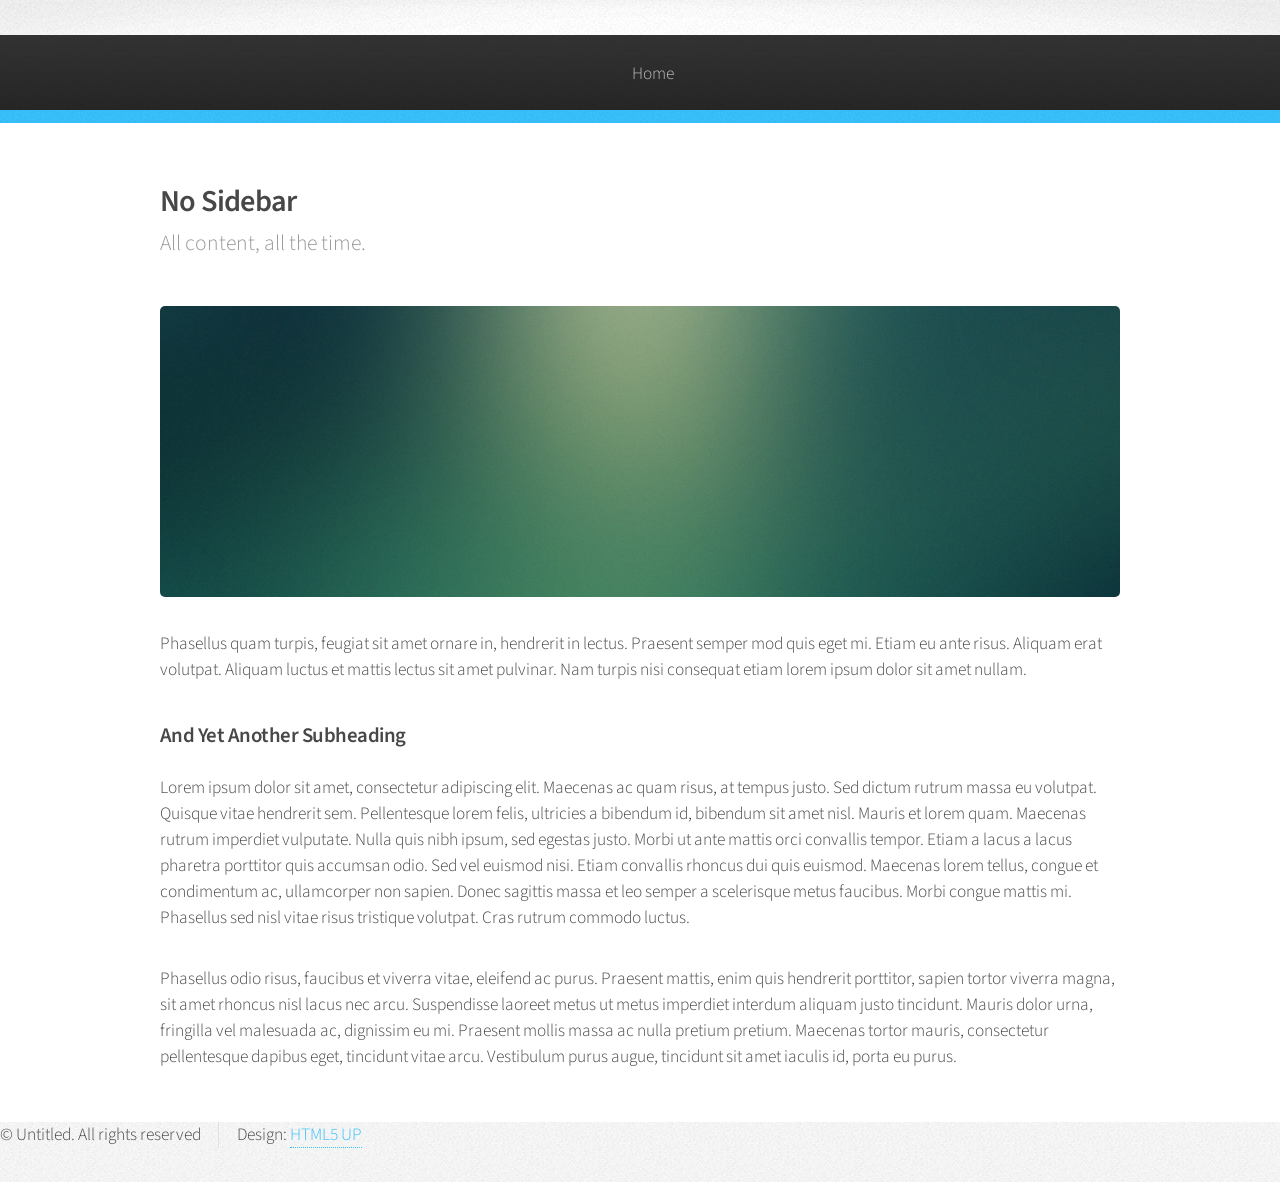
==== concept.html @ 51b461eb "Add files via upload" ====
<!DOCTYPE HTML>
<!--
	Arcana by HTML5 UP
	html5up.net | @ajlkn
	Free for personal and commercial use under the CCA 3.0 license (html5up.net/license)
-->
<html>
	<head>
		<title>Portfolio</title>
		<meta charset="utf-8" />
		<meta name="viewport" content="width=device-width, initial-scale=1, user-scalable=no" />
		<link rel="stylesheet" href="assets/css/main.css" />
	</head>
	<body class="is-preload">
		<div id="page-wrapper">

			<!-- Header -->
				<div id="header">

					<!-- Nav -->
						<nav id="nav">
							<ul>
								<li><a href="index.html">Home</a></li>
							</ul>
						</nav>

				</div>

			<!-- Main -->
				<section class="wrapper style1">
					<div class="container">
						<div id="content">

							<!-- Content -->

								<article>
									<header>
										<h2>No Sidebar</h2>
										<p>All content, all the time.</p>
									</header>

									<span class="image featured"><img src="images/banner.jpg" alt="" /></span>

									<p>Phasellus quam turpis, feugiat sit amet ornare in, hendrerit in lectus.
									Praesent semper mod quis eget mi. Etiam eu ante risus. Aliquam erat volutpat.
									Aliquam luctus et mattis lectus sit amet pulvinar. Nam turpis nisi
									consequat etiam lorem ipsum dolor sit amet nullam.</p>

									<h3>And Yet Another Subheading</h3>
									<p>Lorem ipsum dolor sit amet, consectetur adipiscing elit. Maecenas ac quam risus, at tempus
									justo. Sed dictum rutrum massa eu volutpat. Quisque vitae hendrerit sem. Pellentesque lorem felis,
									ultricies a bibendum id, bibendum sit amet nisl. Mauris et lorem quam. Maecenas rutrum imperdiet
									vulputate. Nulla quis nibh ipsum, sed egestas justo. Morbi ut ante mattis orci convallis tempor.
									Etiam a lacus a lacus pharetra porttitor quis accumsan odio. Sed vel euismod nisi. Etiam convallis
									rhoncus dui quis euismod. Maecenas lorem tellus, congue et condimentum ac, ullamcorper non sapien.
									Donec sagittis massa et leo semper a scelerisque metus faucibus. Morbi congue mattis mi.
									Phasellus sed nisl vitae risus tristique volutpat. Cras rutrum commodo luctus.</p>

									<p>Phasellus odio risus, faucibus et viverra vitae, eleifend ac purus. Praesent mattis, enim
									quis hendrerit porttitor, sapien tortor viverra magna, sit amet rhoncus nisl lacus nec arcu.
									Suspendisse laoreet metus ut metus imperdiet interdum aliquam justo tincidunt. Mauris dolor urna,
									fringilla vel malesuada ac, dignissim eu mi. Praesent mollis massa ac nulla pretium pretium.
									Maecenas tortor mauris, consectetur pellentesque dapibus eget, tincidunt vitae arcu.
									Vestibulum purus augue, tincidunt sit amet iaculis id, porta eu purus.</p>
								</article>

						</div>
					</div>
				</section>

			
					<!-- Copyright -->
						<div class="copyright">
							<ul class="menu">
								<li>&copy; Untitled. All rights reserved</li><li>Design: <a href="http://html5up.net">HTML5 UP</a></li>
							</ul>
						</div>

				</div>

		</div>

		<!-- Scripts -->
			<script src="assets/js/jquery.min.js"></script>
			<script src="assets/js/jquery.dropotron.min.js"></script>
			<script src="assets/js/browser.min.js"></script>
			<script src="assets/js/breakpoints.min.js"></script>
			<script src="assets/js/util.js"></script>
			<script src="assets/js/main.js"></script>

	</body>
</html>
---- assets/css/main.css ----
@import url("fontawesome-all.min.css");
@import url("https://fonts.googleapis.com/css?family=Source+Sans+Pro:300,300italic,600,600italic");

/*
	Arcana by HTML5 UP
	html5up.net | @ajlkn
	Free for personal and commercial use under the CCA 3.0 license (html5up.net/license)
*/

html, body, div, span, applet, object,
iframe, h1, h2, h3, h4, h5, h6, p, blockquote,
pre, a, abbr, acronym, address, big, cite,
code, del, dfn, em, img, ins, kbd, q, s, samp,
small, strike, strong, sub, sup, tt, var, b,
u, i, center, dl, dt, dd, ol, ul, li, fieldset,
form, label, legend, table, caption, tbody,
tfoot, thead, tr, th, td, article, aside,
canvas, details, embed, figure, figcaption,
footer, header, hgroup, menu, nav, output, ruby,
section, summary, time, mark, audio, video {
	margin: 0;
	padding: 0;
	border: 0;
	font-size: 100%;
	font: inherit;
	vertical-align: baseline;}

article, aside, details, figcaption, figure,
footer, header, hgroup, menu, nav, section {
	display: block;}

body {
	line-height: 1;
}

ol, ul {
	list-style: none;
}

blockquote, q {
	quotes: none;
}

	blockquote:before, blockquote:after, q:before, q:after {
		content: '';
		content: none;
	}

table {
	border-collapse: collapse;
	border-spacing: 0;
}

body {
	-webkit-text-size-adjust: none;
}

mark {
	background-color: transparent;
	color: inherit;
}

input::-moz-focus-inner {
	border: 0;
	padding: 0;
}

input, select, textarea {
	-moz-appearance: none;
	-webkit-appearance: none;
	-ms-appearance: none;
	appearance: none;
}

/* Basic */

	html {
		box-sizing: border-box;
	}

	*, *:before, *:after {
		box-sizing: inherit;
	}

	body {
		background: #f7f7f7 url("images/bg01.png");
	}

		body.is-preload *, body.is-preload *:before, body.is-preload *:after {
			-moz-animation: none !important;
			-webkit-animation: none !important;
			-ms-animation: none !important;
			animation: none !important;
			-moz-transition: none !important;
			-webkit-transition: none !important;
			-ms-transition: none !important;
			transition: none !important;
		}

	body, input, select, textarea {
		color: #474747;
		font-family: 'Source Sans Pro', sans-serif;
		font-size: 16pt;
		font-weight: 300;
		line-height: 1.65em;
	}

	a {
		-moz-transition: color 0.2s ease-in-out, border-color 0.2s ease-in-out, opacity 0.2s ease-in-out;
		-webkit-transition: color 0.2s ease-in-out, border-color 0.2s ease-in-out, opacity 0.2s ease-in-out;
		-ms-transition: color 0.2s ease-in-out, border-color 0.2s ease-in-out, opacity 0.2s ease-in-out;
		transition: color 0.2s ease-in-out, border-color 0.2s ease-in-out, opacity 0.2s ease-in-out;
		color: #37c0fb;
		text-decoration: none;
		border-bottom: dotted 1px;
	}

		a:hover {
			color: #37c0fb;
			border-bottom-color: transparent;
		}

	strong, b {
		font-weight: 600;
	}

	em, i {
		font-style: italic;
	}

	p, ul, ol, dl, table, blockquote {
		margin: 0 0 2em 0;
	}

	h1, h2, h3, h4, h5, h6 {
		color: inherit;
		font-weight: 600;
		line-height: 1.75em;
		margin-bottom: 1em;
	}

		h1 a, h2 a, h3 a, h4 a, h5 a, h6 a {
			color: inherit;
			text-decoration: none;
		}

		h1 em, h2 em, h3 em, h4 em, h5 em, h6 em {
			font-style: normal;
			font-weight: 300;
		}

	h2 {
		font-size: 1.75em;
		letter-spacing: -0.025em;
	}

	h3 {
		font-size: 1.2em;
		letter-spacing: -0.025em;
	}

	sub {
		font-size: 0.8em;
		position: relative;
		top: 0.5em;
	}

	sup {
		font-size: 0.8em;
		position: relative;
		top: -0.5em;
	}

	hr {
		border-top: solid 1px #e0e0e0;
		border: 0;
		margin-bottom: 1.5em;
	}

	blockquote {
		border-left: solid 0.5em #e0e0e0;
		font-style: italic;
		padding: 1em 0 1em 2em;
	}

/* Container */

	.container {
		margin: 0 auto;
		max-width: 100%;
		width: 1400px;
	}

		@media screen and (max-width: 1680px) {

			.container {
				width: 1200px;
			}

		}

		@media screen and (max-width: 1280px) {

			.container {
				width: 960px;
			}

		}

		@media screen and (max-width: 980px) {

			.container {
				width: 95%;
			}

		}

		@media screen and (max-width: 840px) {

			.container {
				width: 95%;
			}

		}

		@media screen and (max-width: 736px) {

			.container {
				width: 90%;
			}

		}

		@media screen and (max-width: 480px) {

			.container {
				width: 100%;
			}

		}

/* Row */

	.row {
		display: flex;
		flex-wrap: wrap;
		box-sizing: border-box;
		align-items: stretch;
	}

		.row > * {
			box-sizing: border-box;
		}

		.row.gtr-uniform > * > :last-child {
			margin-bottom: 0;
		}

		.row.aln-left {
			justify-content: flex-start;
		}

		.row.aln-center {
			justify-content: center;
		}

		.row.aln-right {
			justify-content: flex-end;
		}

		.row.aln-top {
			align-items: flex-start;
		}

		.row.aln-middle {
			align-items: center;
		}

		.row.aln-bottom {
			align-items: flex-end;
		}

		.row > .imp {
			order: -1;
		}

		.row > .col-1 {
			width: 8.33333%;
		}

		.row > .off-1 {
			margin-left: 8.33333%;
		}

		.row > .col-2 {
			width: 16.66667%;
		}

		.row > .off-2 {
			margin-left: 16.66667%;
		}

		.row > .col-3 {
			width: 25%;
		}

		.row > .off-3 {
			margin-left: 25%;
		}

		.row > .col-4 {
			width: 33.33333%;
		}

		.row > .off-4 {
			margin-left: 33.33333%;
		}

		.row > .col-5 {
			width: 41.66667%;
		}

		.row > .off-5 {
			margin-left: 41.66667%;
		}

		.row > .col-6 {
			width: 50%;
		}

		.row > .off-6 {
			margin-left: 50%;
		}

		.row > .col-7 {
			width: 58.33333%;
		}

		.row > .off-7 {
			margin-left: 58.33333%;
		}

		.row > .col-8 {
			width: 66.66667%;
		}

		.row > .off-8 {
			margin-left: 66.66667%;
		}

		.row > .col-9 {
			width: 75%;
		}

		.row > .off-9 {
			margin-left: 75%;
		}

		.row > .col-10 {
			width: 83.33333%;
		}

		.row > .off-10 {
			margin-left: 83.33333%;
		}

		.row > .col-11 {
			width: 91.66667%;
		}

		.row > .off-11 {
			margin-left: 91.66667%;
		}

		.row > .col-12 {
			width: 100%;
		}

		.row > .off-12 {
			margin-left: 100%;
		}

		.row.gtr-0 {
			margin-top: 0px;
			margin-left: 0px;
		}

			.row.gtr-0 > * {
				padding: 0px 0 0 0px;
			}

			.row.gtr-0.gtr-uniform {
				margin-top: 0px;
			}

				.row.gtr-0.gtr-uniform > * {
					padding-top: 0px;
				}

		.row.gtr-25 {
			margin-top: -12.5px;
			margin-left: -12.5px;
		}

			.row.gtr-25 > * {
				padding: 12.5px 0 0 12.5px;
			}

			.row.gtr-25.gtr-uniform {
				margin-top: -12.5px;
			}

				.row.gtr-25.gtr-uniform > * {
					padding-top: 12.5px;
				}

		.row.gtr-50 {
			margin-top: -25px;
			margin-left: -25px;
		}

			.row.gtr-50 > * {
				padding: 25px 0 0 25px;
			}

			.row.gtr-50.gtr-uniform {
				margin-top: -25px;
			}

				.row.gtr-50.gtr-uniform > * {
					padding-top: 25px;
				}

		.row {
			margin-top: -50px;
			margin-left: -50px;
		}

			.row > * {
				padding: 50px 0 0 50px;
			}

			.row.gtr-uniform {
				margin-top: -50px;
			}

				.row.gtr-uniform > * {
					padding-top: 50px;
				}

		.row.gtr-150 {
			margin-top: -75px;
			margin-left: -75px;
		}

			.row.gtr-150 > * {
				padding: 75px 0 0 75px;
			}

			.row.gtr-150.gtr-uniform {
				margin-top: -75px;
			}

				.row.gtr-150.gtr-uniform > * {
					padding-top: 75px;
				}

		.row.gtr-200 {
			margin-top: -100px;
			margin-left: -100px;
		}

			.row.gtr-200 > * {
				padding: 100px 0 0 100px;
			}

			.row.gtr-200.gtr-uniform {
				margin-top: -100px;
			}

				.row.gtr-200.gtr-uniform > * {
					padding-top: 100px;
				}

		@media screen and (max-width: 1680px) {

			.row {
				display: flex;
				flex-wrap: wrap;
				box-sizing: border-box;
				align-items: stretch;
			}

				.row > * {
					box-sizing: border-box;
				}

				.row.gtr-uniform > * > :last-child {
					margin-bottom: 0;
				}

				.row.aln-left {
					justify-content: flex-start;
				}

				.row.aln-center {
					justify-content: center;
				}

				.row.aln-right {
					justify-content: flex-end;
				}

				.row.aln-top {
					align-items: flex-start;
				}

				.row.aln-middle {
					align-items: center;
				}

				.row.aln-bottom {
					align-items: flex-end;
				}

				.row > .imp-wide {
					order: -1;
				}

				.row > .col-1-wide {
					width: 8.33333%;
				}

				.row > .off-1-wide {
					margin-left: 8.33333%;
				}

				.row > .col-2-wide {
					width: 16.66667%;
				}

				.row > .off-2-wide {
					margin-left: 16.66667%;
				}

				.row > .col-3-wide {
					width: 25%;
				}

				.row > .off-3-wide {
					margin-left: 25%;
				}

				.row > .col-4-wide {
					width: 33.33333%;
				}

				.row > .off-4-wide {
					margin-left: 33.33333%;
				}

				.row > .col-5-wide {
					width: 41.66667%;
				}

				.row > .off-5-wide {
					margin-left: 41.66667%;
				}

				.row > .col-6-wide {
					width: 50%;
				}

				.row > .off-6-wide {
					margin-left: 50%;
				}

				.row > .col-7-wide {
					width: 58.33333%;
				}

				.row > .off-7-wide {
					margin-left: 58.33333%;
				}

				.row > .col-8-wide {
					width: 66.66667%;
				}

				.row > .off-8-wide {
					margin-left: 66.66667%;
				}

				.row > .col-9-wide {
					width: 75%;
				}

				.row > .off-9-wide {
					margin-left: 75%;
				}

				.row > .col-10-wide {
					width: 83.33333%;
				}

				.row > .off-10-wide {
					margin-left: 83.33333%;
				}

				.row > .col-11-wide {
					width: 91.66667%;
				}

				.row > .off-11-wide {
					margin-left: 91.66667%;
				}

				.row > .col-12-wide {
					width: 100%;
				}

				.row > .off-12-wide {
					margin-left: 100%;
				}

				.row.gtr-0 {
					margin-top: 0px;
					margin-left: 0px;
				}

					.row.gtr-0 > * {
						padding: 0px 0 0 0px;
					}

					.row.gtr-0.gtr-uniform {
						margin-top: 0px;
					}

						.row.gtr-0.gtr-uniform > * {
							padding-top: 0px;
						}

				.row.gtr-25 {
					margin-top: -10px;
					margin-left: -10px;
				}

					.row.gtr-25 > * {
						padding: 10px 0 0 10px;
					}

					.row.gtr-25.gtr-uniform {
						margin-top: -10px;
					}

						.row.gtr-25.gtr-uniform > * {
							padding-top: 10px;
						}

				.row.gtr-50 {
					margin-top: -20px;
					margin-left: -20px;
				}

					.row.gtr-50 > * {
						padding: 20px 0 0 20px;
					}

					.row.gtr-50.gtr-uniform {
						margin-top: -20px;
					}

						.row.gtr-50.gtr-uniform > * {
							padding-top: 20px;
						}

				.row {
					margin-top: -40px;
					margin-left: -40px;
				}

					.row > * {
						padding: 40px 0 0 40px;
					}

					.row.gtr-uniform {
						margin-top: -40px;
					}

						.row.gtr-uniform > * {
							padding-top: 40px;
						}

				.row.gtr-150 {
					margin-top: -60px;
					margin-left: -60px;
				}

					.row.gtr-150 > * {
						padding: 60px 0 0 60px;
					}

					.row.gtr-150.gtr-uniform {
						margin-top: -60px;
					}

						.row.gtr-150.gtr-uniform > * {
							padding-top: 60px;
						}

				.row.gtr-200 {
					margin-top: -80px;
					margin-left: -80px;
				}

					.row.gtr-200 > * {
						padding: 80px 0 0 80px;
					}

					.row.gtr-200.gtr-uniform {
						margin-top: -80px;
					}

						.row.gtr-200.gtr-uniform > * {
							padding-top: 80px;
						}

		}

		@media screen and (max-width: 1280px) {

			.row {
				display: flex;
				flex-wrap: wrap;
				box-sizing: border-box;
				align-items: stretch;
			}

				.row > * {
					box-sizing: border-box;
				}

				.row.gtr-uniform > * > :last-child {
					margin-bottom: 0;
				}

				.row.aln-left {
					justify-content: flex-start;
				}

				.row.aln-center {
					justify-content: center;
				}

				.row.aln-right {
					justify-content: flex-end;
				}

				.row.aln-top {
					align-items: flex-start;
				}

				.row.aln-middle {
					align-items: center;
				}

				.row.aln-bottom {
					align-items: flex-end;
				}

				.row > .imp-normal {
					order: -1;
				}

				.row > .col-1-normal {
					width: 8.33333%;
				}

				.row > .off-1-normal {
					margin-left: 8.33333%;
				}

				.row > .col-2-normal {
					width: 16.66667%;
				}

				.row > .off-2-normal {
					margin-left: 16.66667%;
				}

				.row > .col-3-normal {
					width: 25%;
				}

				.row > .off-3-normal {
					margin-left: 25%;
				}

				.row > .col-4-normal {
					width: 33.33333%;
				}

				.row > .off-4-normal {
					margin-left: 33.33333%;
				}

				.row > .col-5-normal {
					width: 41.66667%;
				}

				.row > .off-5-normal {
					margin-left: 41.66667%;
				}

				.row > .col-6-normal {
					width: 50%;
				}

				.row > .off-6-normal {
					margin-left: 50%;
				}

				.row > .col-7-normal {
					width: 58.33333%;
				}

				.row > .off-7-normal {
					margin-left: 58.33333%;
				}

				.row > .col-8-normal {
					width: 66.66667%;
				}

				.row > .off-8-normal {
					margin-left: 66.66667%;
				}

				.row > .col-9-normal {
					width: 75%;
				}

				.row > .off-9-normal {
					margin-left: 75%;
				}

				.row > .col-10-normal {
					width: 83.33333%;
				}

				.row > .off-10-normal {
					margin-left: 83.33333%;
				}

				.row > .col-11-normal {
					width: 91.66667%;
				}

				.row > .off-11-normal {
					margin-left: 91.66667%;
				}

				.row > .col-12-normal {
					width: 100%;
				}

				.row > .off-12-normal {
					margin-left: 100%;
				}

				.row.gtr-0 {
					margin-top: 0px;
					margin-left: 0px;
				}

					.row.gtr-0 > * {
						padding: 0px 0 0 0px;
					}

					.row.gtr-0.gtr-uniform {
						margin-top: 0px;
					}

						.row.gtr-0.gtr-uniform > * {
							padding-top: 0px;
						}

				.row.gtr-25 {
					margin-top: -7.5px;
					margin-left: -7.5px;
				}

					.row.gtr-25 > * {
						padding: 7.5px 0 0 7.5px;
					}

					.row.gtr-25.gtr-uniform {
						margin-top: -7.5px;
					}

						.row.gtr-25.gtr-uniform > * {
							padding-top: 7.5px;
						}

				.row.gtr-50 {
					margin-top: -15px;
					margin-left: -15px;
				}

					.row.gtr-50 > * {
						padding: 15px 0 0 15px;
					}

					.row.gtr-50.gtr-uniform {
						margin-top: -15px;
					}

						.row.gtr-50.gtr-uniform > * {
							padding-top: 15px;
						}

				.row {
					margin-top: -30px;
					margin-left: -30px;
				}

					.row > * {
						padding: 30px 0 0 30px;
					}

					.row.gtr-uniform {
						margin-top: -30px;
					}

						.row.gtr-uniform > * {
							padding-top: 30px;
						}

				.row.gtr-150 {
					margin-top: -45px;
					margin-left: -45px;
				}

					.row.gtr-150 > * {
						padding: 45px 0 0 45px;
					}

					.row.gtr-150.gtr-uniform {
						margin-top: -45px;
					}

						.row.gtr-150.gtr-uniform > * {
							padding-top: 45px;
						}

				.row.gtr-200 {
					margin-top: -60px;
					margin-left: -60px;
				}

					.row.gtr-200 > * {
						padding: 60px 0 0 60px;
					}

					.row.gtr-200.gtr-uniform {
						margin-top: -60px;
					}

						.row.gtr-200.gtr-uniform > * {
							padding-top: 60px;
						}

		}

		@media screen and (max-width: 980px) {

			.row {
				display: flex;
				flex-wrap: wrap;
				box-sizing: border-box;
				align-items: stretch;
			}

				.row > * {
					box-sizing: border-box;
				}

				.row.gtr-uniform > * > :last-child {
					margin-bottom: 0;
				}

				.row.aln-left {
					justify-content: flex-start;
				}

				.row.aln-center {
					justify-content: center;
				}

				.row.aln-right {
					justify-content: flex-end;
				}

				.row.aln-top {
					align-items: flex-start;
				}

				.row.aln-middle {
					align-items: center;
				}

				.row.aln-bottom {
					align-items: flex-end;
				}

				.row > .imp-narrow {
					order: -1;
				}

				.row > .col-1-narrow {
					width: 8.33333%;
				}

				.row > .off-1-narrow {
					margin-left: 8.33333%;
				}

				.row > .col-2-narrow {
					width: 16.66667%;
				}

				.row > .off-2-narrow {
					margin-left: 16.66667%;
				}

				.row > .col-3-narrow {
					width: 25%;
				}

				.row > .off-3-narrow {
					margin-left: 25%;
				}

				.row > .col-4-narrow {
					width: 33.33333%;
				}

				.row > .off-4-narrow {
					margin-left: 33.33333%;
				}

				.row > .col-5-narrow {
					width: 41.66667%;
				}

				.row > .off-5-narrow {
					margin-left: 41.66667%;
				}

				.row > .col-6-narrow {
					width: 50%;
				}

				.row > .off-6-narrow {
					margin-left: 50%;
				}

				.row > .col-7-narrow {
					width: 58.33333%;
				}

				.row > .off-7-narrow {
					margin-left: 58.33333%;
				}

				.row > .col-8-narrow {
					width: 66.66667%;
				}

				.row > .off-8-narrow {
					margin-left: 66.66667%;
				}

				.row > .col-9-narrow {
					width: 75%;
				}

				.row > .off-9-narrow {
					margin-left: 75%;
				}

				.row > .col-10-narrow {
					width: 83.33333%;
				}

				.row > .off-10-narrow {
					margin-left: 83.33333%;
				}

				.row > .col-11-narrow {
					width: 91.66667%;
				}

				.row > .off-11-narrow {
					margin-left: 91.66667%;
				}

				.row > .col-12-narrow {
					width: 100%;
				}

				.row > .off-12-narrow {
					margin-left: 100%;
				}

				.row.gtr-0 {
					margin-top: 0px;
					margin-left: 0px;
				}

					.row.gtr-0 > * {
						padding: 0px 0 0 0px;
					}

					.row.gtr-0.gtr-uniform {
						margin-top: 0px;
					}

						.row.gtr-0.gtr-uniform > * {
							padding-top: 0px;
						}

				.row.gtr-25 {
					margin-top: -7.5px;
					margin-left: -7.5px;
				}

					.row.gtr-25 > * {
						padding: 7.5px 0 0 7.5px;
					}

					.row.gtr-25.gtr-uniform {
						margin-top: -7.5px;
					}

						.row.gtr-25.gtr-uniform > * {
							padding-top: 7.5px;
						}

				.row.gtr-50 {
					margin-top: -15px;
					margin-left: -15px;
				}

					.row.gtr-50 > * {
						padding: 15px 0 0 15px;
					}

					.row.gtr-50.gtr-uniform {
						margin-top: -15px;
					}

						.row.gtr-50.gtr-uniform > * {
							padding-top: 15px;
						}

				.row {
					margin-top: -30px;
					margin-left: -30px;
				}

					.row > * {
						padding: 30px 0 0 30px;
					}

					.row.gtr-uniform {
						margin-top: -30px;
					}

						.row.gtr-uniform > * {
							padding-top: 30px;
						}

				.row.gtr-150 {
					margin-top: -45px;
					margin-left: -45px;
				}

					.row.gtr-150 > * {
						padding: 45px 0 0 45px;
					}

					.row.gtr-150.gtr-uniform {
						margin-top: -45px;
					}

						.row.gtr-150.gtr-uniform > * {
							padding-top: 45px;
						}

				.row.gtr-200 {
					margin-top: -60px;
					margin-left: -60px;
				}

					.row.gtr-200 > * {
						padding: 60px 0 0 60px;
					}

					.row.gtr-200.gtr-uniform {
						margin-top: -60px;
					}

						.row.gtr-200.gtr-uniform > * {
							padding-top: 60px;
						}

		}

		@media screen and (max-width: 840px) {

			.row {
				display: flex;
				flex-wrap: wrap;
				box-sizing: border-box;
				align-items: stretch;
			}

				.row > * {
					box-sizing: border-box;
				}

				.row.gtr-uniform > * > :last-child {
					margin-bottom: 0;
				}

				.row.aln-left {
					justify-content: flex-start;
				}

				.row.aln-center {
					justify-content: center;
				}

				.row.aln-right {
					justify-content: flex-end;
				}

				.row.aln-top {
					align-items: flex-start;
				}

				.row.aln-middle {
					align-items: center;
				}

				.row.aln-bottom {
					align-items: flex-end;
				}

				.row > .imp-narrower {
					order: -1;
				}

				.row > .col-1-narrower {
					width: 8.33333%;
				}

				.row > .off-1-narrower {
					margin-left: 8.33333%;
				}

				.row > .col-2-narrower {
					width: 16.66667%;
				}

				.row > .off-2-narrower {
					margin-left: 16.66667%;
				}

				.row > .col-3-narrower {
					width: 25%;
				}

				.row > .off-3-narrower {
					margin-left: 25%;
				}

				.row > .col-4-narrower {
					width: 33.33333%;
				}

				.row > .off-4-narrower {
					margin-left: 33.33333%;
				}

				.row > .col-5-narrower {
					width: 41.66667%;
				}

				.row > .off-5-narrower {
					margin-left: 41.66667%;
				}

				.row > .col-6-narrower {
					width: 50%;
				}

				.row > .off-6-narrower {
					margin-left: 50%;
				}

				.row > .col-7-narrower {
					width: 58.33333%;
				}

				.row > .off-7-narrower {
					margin-left: 58.33333%;
				}

				.row > .col-8-narrower {
					width: 66.66667%;
				}

				.row > .off-8-narrower {
					margin-left: 66.66667%;
				}

				.row > .col-9-narrower {
					width: 75%;
				}

				.row > .off-9-narrower {
					margin-left: 75%;
				}

				.row > .col-10-narrower {
					width: 83.33333%;
				}

				.row > .off-10-narrower {
					margin-left: 83.33333%;
				}

				.row > .col-11-narrower {
					width: 91.66667%;
				}

				.row > .off-11-narrower {
					margin-left: 91.66667%;
				}

				.row > .col-12-narrower {
					width: 100%;
				}

				.row > .off-12-narrower {
					margin-left: 100%;
				}

				.row.gtr-0 {
					margin-top: 0px;
					margin-left: 0px;
				}

					.row.gtr-0 > * {
						padding: 0px 0 0 0px;
					}

					.row.gtr-0.gtr-uniform {
						margin-top: 0px;
					}

						.row.gtr-0.gtr-uniform > * {
							padding-top: 0px;
						}

				.row.gtr-25 {
					margin-top: -7.5px;
					margin-left: -7.5px;
				}

					.row.gtr-25 > * {
						padding: 7.5px 0 0 7.5px;
					}

					.row.gtr-25.gtr-uniform {
						margin-top: -7.5px;
					}

						.row.gtr-25.gtr-uniform > * {
							padding-top: 7.5px;
						}

				.row.gtr-50 {
					margin-top: -15px;
					margin-left: -15px;
				}

					.row.gtr-50 > * {
						padding: 15px 0 0 15px;
					}

					.row.gtr-50.gtr-uniform {
						margin-top: -15px;
					}

						.row.gtr-50.gtr-uniform > * {
							padding-top: 15px;
						}

				.row {
					margin-top: -30px;
					margin-left: -30px;
				}

					.row > * {
						padding: 30px 0 0 30px;
					}

					.row.gtr-uniform {
						margin-top: -30px;
					}

						.row.gtr-uniform > * {
							padding-top: 30px;
						}

				.row.gtr-150 {
					margin-top: -45px;
					margin-left: -45px;
				}

					.row.gtr-150 > * {
						padding: 45px 0 0 45px;
					}

					.row.gtr-150.gtr-uniform {
						margin-top: -45px;
					}

						.row.gtr-150.gtr-uniform > * {
							padding-top: 45px;
						}

				.row.gtr-200 {
					margin-top: -60px;
					margin-left: -60px;
				}

					.row.gtr-200 > * {
						padding: 60px 0 0 60px;
					}

					.row.gtr-200.gtr-uniform {
						margin-top: -60px;
					}

						.row.gtr-200.gtr-uniform > * {
							padding-top: 60px;
						}

		}

		@media screen and (max-width: 736px) {

			.row {
				display: flex;
				flex-wrap: wrap;
				box-sizing: border-box;
				align-items: stretch;
			}

				.row > * {
					box-sizing: border-box;
				}

				.row.gtr-uniform > * > :last-child {
					margin-bottom: 0;
				}

				.row.aln-left {
					justify-content: flex-start;
				}

				.row.aln-center {
					justify-content: center;
				}

				.row.aln-right {
					justify-content: flex-end;
				}

				.row.aln-top {
					align-items: flex-start;
				}

				.row.aln-middle {
					align-items: center;
				}

				.row.aln-bottom {
					align-items: flex-end;
				}

				.row > .imp-mobile {
					order: -1;
				}

				.row > .col-1-mobile {
					width: 8.33333%;
				}

				.row > .off-1-mobile {
					margin-left: 8.33333%;
				}

				.row > .col-2-mobile {
					width: 16.66667%;
				}

				.row > .off-2-mobile {
					margin-left: 16.66667%;
				}

				.row > .col-3-mobile {
					width: 25%;
				}

				.row > .off-3-mobile {
					margin-left: 25%;
				}

				.row > .col-4-mobile {
					width: 33.33333%;
				}

				.row > .off-4-mobile {
					margin-left: 33.33333%;
				}

				.row > .col-5-mobile {
					width: 41.66667%;
				}

				.row > .off-5-mobile {
					margin-left: 41.66667%;
				}

				.row > .col-6-mobile {
					width: 50%;
				}

				.row > .off-6-mobile {
					margin-left: 50%;
				}

				.row > .col-7-mobile {
					width: 58.33333%;
				}

				.row > .off-7-mobile {
					margin-left: 58.33333%;
				}

				.row > .col-8-mobile {
					width: 66.66667%;
				}

				.row > .off-8-mobile {
					margin-left: 66.66667%;
				}

				.row > .col-9-mobile {
					width: 75%;
				}

				.row > .off-9-mobile {
					margin-left: 75%;
				}

				.row > .col-10-mobile {
					width: 83.33333%;
				}

				.row > .off-10-mobile {
					margin-left: 83.33333%;
				}

				.row > .col-11-mobile {
					width: 91.66667%;
				}

				.row > .off-11-mobile {
					margin-left: 91.66667%;
				}

				.row > .col-12-mobile {
					width: 100%;
				}

				.row > .off-12-mobile {
					margin-left: 100%;
				}

				.row.gtr-0 {
					margin-top: 0px;
					margin-left: 0px;
				}

					.row.gtr-0 > * {
						padding: 0px 0 0 0px;
					}

					.row.gtr-0.gtr-uniform {
						margin-top: 0px;
					}

						.row.gtr-0.gtr-uniform > * {
							padding-top: 0px;
						}

				.row.gtr-25 {
					margin-top: -5px;
					margin-left: -5px;
				}

					.row.gtr-25 > * {
						padding: 5px 0 0 5px;
					}

					.row.gtr-25.gtr-uniform {
						margin-top: -5px;
					}

						.row.gtr-25.gtr-uniform > * {
							padding-top: 5px;
						}

				.row.gtr-50 {
					margin-top: -10px;
					margin-left: -10px;
				}

					.row.gtr-50 > * {
						padding: 10px 0 0 10px;
					}

					.row.gtr-50.gtr-uniform {
						margin-top: -10px;
					}

						.row.gtr-50.gtr-uniform > * {
							padding-top: 10px;
						}

				.row {
					margin-top: -20px;
					margin-left: -20px;
				}

					.row > * {
						padding: 20px 0 0 20px;
					}

					.row.gtr-uniform {
						margin-top: -20px;
					}

						.row.gtr-uniform > * {
							padding-top: 20px;
						}

				.row.gtr-150 {
					margin-top: -30px;
					margin-left: -30px;
				}

					.row.gtr-150 > * {
						padding: 30px 0 0 30px;
					}

					.row.gtr-150.gtr-uniform {
						margin-top: -30px;
					}

						.row.gtr-150.gtr-uniform > * {
							padding-top: 30px;
						}

				.row.gtr-200 {
					margin-top: -40px;
					margin-left: -40px;
				}

					.row.gtr-200 > * {
						padding: 40px 0 0 40px;
					}

					.row.gtr-200.gtr-uniform {
						margin-top: -40px;
					}

						.row.gtr-200.gtr-uniform > * {
							padding-top: 40px;
						}

		}

		@media screen and (max-width: 480px) {

			.row {
				display: flex;
				flex-wrap: wrap;
				box-sizing: border-box;
				align-items: stretch;
			}

				.row > * {
					box-sizing: border-box;
				}

				.row.gtr-uniform > * > :last-child {
					margin-bottom: 0;
				}

				.row.aln-left {
					justify-content: flex-start;
				}

				.row.aln-center {
					justify-content: center;
				}

				.row.aln-right {
					justify-content: flex-end;
				}

				.row.aln-top {
					align-items: flex-start;
				}

				.row.aln-middle {
					align-items: center;
				}

				.row.aln-bottom {
					align-items: flex-end;
				}

				.row > .imp-mobilep {
					order: -1;
				}

				.row > .col-1-mobilep {
					width: 8.33333%;
				}

				.row > .off-1-mobilep {
					margin-left: 8.33333%;
				}

				.row > .col-2-mobilep {
					width: 16.66667%;
				}

				.row > .off-2-mobilep {
					margin-left: 16.66667%;
				}

				.row > .col-3-mobilep {
					width: 25%;
				}

				.row > .off-3-mobilep {
					margin-left: 25%;
				}

				.row > .col-4-mobilep {
					width: 33.33333%;
				}

				.row > .off-4-mobilep {
					margin-left: 33.33333%;
				}

				.row > .col-5-mobilep {
					width: 41.66667%;
				}

				.row > .off-5-mobilep {
					margin-left: 41.66667%;
				}

				.row > .col-6-mobilep {
					width: 50%;
				}

				.row > .off-6-mobilep {
					margin-left: 50%;
				}

				.row > .col-7-mobilep {
					width: 58.33333%;
				}

				.row > .off-7-mobilep {
					margin-left: 58.33333%;
				}

				.row > .col-8-mobilep {
					width: 66.66667%;
				}

				.row > .off-8-mobilep {
					margin-left: 66.66667%;
				}

				.row > .col-9-mobilep {
					width: 75%;
				}

				.row > .off-9-mobilep {
					margin-left: 75%;
				}

				.row > .col-10-mobilep {
					width: 83.33333%;
				}

				.row > .off-10-mobilep {
					margin-left: 83.33333%;
				}

				.row > .col-11-mobilep {
					width: 91.66667%;
				}

				.row > .off-11-mobilep {
					margin-left: 91.66667%;
				}

				.row > .col-12-mobilep {
					width: 100%;
				}

				.row > .off-12-mobilep {
					margin-left: 100%;
				}

				.row.gtr-0 {
					margin-top: 0px;
					margin-left: 0px;
				}

					.row.gtr-0 > * {
						padding: 0px 0 0 0px;
					}

					.row.gtr-0.gtr-uniform {
						margin-top: 0px;
					}

						.row.gtr-0.gtr-uniform > * {
							padding-top: 0px;
						}

				.row.gtr-25 {
					margin-top: -5px;
					margin-left: -5px;
				}

					.row.gtr-25 > * {
						padding: 5px 0 0 5px;
					}

					.row.gtr-25.gtr-uniform {
						margin-top: -5px;
					}

						.row.gtr-25.gtr-uniform > * {
							padding-top: 5px;
						}

				.row.gtr-50 {
					margin-top: -10px;
					margin-left: -10px;
				}

					.row.gtr-50 > * {
						padding: 10px 0 0 10px;
					}

					.row.gtr-50.gtr-uniform {
						margin-top: -10px;
					}

						.row.gtr-50.gtr-uniform > * {
							padding-top: 10px;
						}

				.row {
					margin-top: -20px;
					margin-left: -20px;
				}

					.row > * {
						padding: 20px 0 0 20px;
					}

					.row.gtr-uniform {
						margin-top: -20px;
					}

						.row.gtr-uniform > * {
							padding-top: 20px;
						}

				.row.gtr-150 {
					margin-top: -30px;
					margin-left: -30px;
				}

					.row.gtr-150 > * {
						padding: 30px 0 0 30px;
					}

					.row.gtr-150.gtr-uniform {
						margin-top: -30px;
					}

						.row.gtr-150.gtr-uniform > * {
							padding-top: 30px;
						}

				.row.gtr-200 {
					margin-top: -40px;
					margin-left: -40px;
				}

					.row.gtr-200 > * {
						padding: 40px 0 0 40px;
					}

					.row.gtr-200.gtr-uniform {
						margin-top: -40px;
					}

						.row.gtr-200.gtr-uniform > * {
							padding-top: 40px;
						}

		}

/* Section/Article */

	section.special, article.special {
		text-align: center;
	}

	header p {
		color: #999;
		font-size: 1.25em;
		position: relative;
		margin-top: -1.25em;
		margin-bottom: 2.25em;
	}

	header.major {
		text-align: center;
		margin: 0 0 2em 0;
	}

		header.major h2 {
			font-size: 2.25em;
		}

		header.major p {
			position: relative;
			border-top: solid 1px #e0e0e0;
			padding: 1em 0 0 0;
			margin: 0;
			top: -1em;
			font-size: 1.5em;
			letter-spacing: -0.025em;
		}

	footer {
		margin: 0 0 3em 0;
	}

		footer > :last-child {
			margin-bottom: 0;
		}

		footer.major {
			padding-top: 3em;
		}

/* Form */

	input[type="text"],
	input[type="password"],
	input[type="email"],
	textarea {
		-moz-appearance: none;
		-webkit-appearance: none;
		-ms-appearance: none;
		appearance: none;
		-moz-transition: border-color 0.2s ease-in-out;
		-webkit-transition: border-color 0.2s ease-in-out;
		-ms-transition: border-color 0.2s ease-in-out;
		transition: border-color 0.2s ease-in-out;
		background: #fff;
		border: solid 1px #e0e0e0;
		border-radius: 5px;
		color: inherit;
		display: block;
		outline: 0;
		padding: 0.75em;
		text-decoration: none;
		width: 100%;
	}

		input[type="text"]:focus,
		input[type="password"]:focus,
		input[type="email"]:focus,
		textarea:focus {
			border-color: #37c0fb;
		}

	input[type="text"],
	input[type="password"],
	input[type="email"] {
		line-height: 1em;
	}

	label {
		display: block;
		color: inherit;
		font-weight: 600;
		line-height: 1.75em;
		margin-bottom: 0.5em;
	}

	::-webkit-input-placeholder {
		color: #999;
		position: relative;
		top: 3px;
	}

	:-moz-placeholder {
		color: #999;
	}

	::-moz-placeholder {
		color: #999;
	}

	:-ms-input-placeholder {
		color: #999;
	}

/* Image */

	.image {
		border: 0;
		display: inline-block;
		position: relative;
		border-radius: 5px;
	}

		.image img {
			display: block;
			border-radius: 5px;
		}

		.image.left {
			display: block;
			float: left;
			margin: 0 2em 2em 0;
			position: relative;
			top: 0.25em;
		}

			.image.left img {
				display: block;
				width: 100%;
			}

		.image.fit {
			display: block;
		}

			.image.fit img {
				display: block;
				width: 100%;
			}

		.image.featured {
			display: block;
			margin: 0 0 2em 0;
		}

			.image.featured img {
				display: block;
				width: 100%;
			}

/* Icon */

	.icon {
		text-decoration: none;
		position: relative;
		text-decoration: none;
	}

		.icon:before {
			-moz-osx-font-smoothing: grayscale;
			-webkit-font-smoothing: antialiased;
			display: inline-block;
			font-style: normal;
			font-variant: normal;
			text-rendering: auto;
			line-height: 1;
			text-transform: none !important;
			font-family: 'Font Awesome 5 Free';
			font-weight: 400;
		}

		.icon > .label {
			display: none;
		}

		.icon:before {
			line-height: inherit;
		}

		.icon.solid:before {
			font-weight: 900;
		}

		.icon.brands:before {
			font-family: 'Font Awesome 5 Brands';
		}

		.icon.major {
			text-align: center;
			cursor: default;
			background-color: #37c0fb;
			background-image: -moz-linear-gradient(top, rgba(0,0,0,0), rgba(0,0,0,0.15)), url("images/bg01.png");
			background-image: -webkit-linear-gradient(top, rgba(0,0,0,0), rgba(0,0,0,0.15)), url("images/bg01.png");
			background-image: -ms-linear-gradient(top, rgba(0,0,0,0), rgba(0,0,0,0.15)), url("images/bg01.png");
			background-image: linear-gradient(top, rgba(0,0,0,0), rgba(0,0,0,0.15)), url("images/bg01.png");
			color: #fff;
			border-radius: 100%;
			display: inline-block;
			width: 5em;
			height: 5em;
			line-height: 5em;
			box-shadow: 0 0 0 7px white, 0 0 0 8px #e0e0e0;
			margin: 0 0 2em 0;
		}

			.icon.major:before {
				font-size: 36px;
			}

/* Lists */

	ol {
		list-style: decimal;
		padding-left: 1.25em;
	}

		ol li {
			padding-left: 0.25em;
		}

	ul {
		list-style: disc;
		padding-left: 1em;
	}

		ul li {
			padding-left: 0.5em;
		}

/* Links */

	ul.links {
		list-style: none;
		padding-left: 0;
	}

		ul.links li {
			line-height: 2.5em;
			padding-left: 0;
		}

/* Icons */

	ul.icons {
		cursor: default;
		list-style: none;
		padding-left: 0;
	}

		ul.icons li {
			display: inline-block;
			line-height: 1em;
			padding-left: 1.5em;
		}

			ul.icons li:first-child {
				padding-left: 0;
			}

			ul.icons li a, ul.icons li span {
				font-size: 2em;
				border: 0;
			}

/* Menu */

	ul.menu {
		list-style: none;
		padding-left: 0;
	}

		ul.menu li {
			border-left: solid 1px #e0e0e0;
			display: inline-block;
			padding: 0 0 0 1em;
			margin: 0 0 0 1em;
		}

			ul.menu li:first-child {
				border-left: 0;
				margin-left: 0;
				padding-left: 0;
			}

/* Actions */

	ul.actions {
		display: -moz-flex;
		display: -webkit-flex;
		display: -ms-flex;
		display: flex;
		cursor: default;
		list-style: none;
		margin-left: -1em;
		padding-left: 0;
	}

		ul.actions li {
			padding: 0 0 0 1em;
			vertical-align: middle;
		}

		ul.actions.special {
			-moz-justify-content: center;
			-webkit-justify-content: center;
			-ms-justify-content: center;
			justify-content: center;
			width: 100%;
			margin-left: 0;
		}

			ul.actions.special li:first-child {
				padding-left: 0;
			}

		ul.actions.stacked {
			-moz-flex-direction: column;
			-webkit-flex-direction: column;
			-ms-flex-direction: column;
			flex-direction: column;
			margin-left: 0;
		}

			ul.actions.stacked li {
				padding: 1.25em 0 0 0;
			}

				ul.actions.stacked li:first-child {
					padding-top: 0;
				}

		ul.actions.fit {
			width: calc(100% + 1em);
		}

			ul.actions.fit li {
				-moz-flex-grow: 1;
				-webkit-flex-grow: 1;
				-ms-flex-grow: 1;
				flex-grow: 1;
				-moz-flex-shrink: 1;
				-webkit-flex-shrink: 1;
				-ms-flex-shrink: 1;
				flex-shrink: 1;
				width: 100%;
			}

				ul.actions.fit li > * {
					width: 100%;
				}

			ul.actions.fit.stacked {
				width: 100%;
			}

		@media screen and (max-width: 736px) {

			ul.actions:not(.fixed) {
				-moz-flex-direction: column;
				-webkit-flex-direction: column;
				-ms-flex-direction: column;
				flex-direction: column;
				margin-left: 0;
				width: 100% !important;
			}

				ul.actions:not(.fixed) li {
					-moz-flex-grow: 1;
					-webkit-flex-grow: 1;
					-ms-flex-grow: 1;
					flex-grow: 1;
					-moz-flex-shrink: 1;
					-webkit-flex-shrink: 1;
					-ms-flex-shrink: 1;
					flex-shrink: 1;
					padding: 1em 0 0 0;
					text-align: center;
					width: 100%;
				}

					ul.actions:not(.fixed) li > * {
						width: 100%;
					}

					ul.actions:not(.fixed) li:first-child {
						padding-top: 0;
					}

					ul.actions:not(.fixed) li input[type="submit"],
					ul.actions:not(.fixed) li input[type="reset"],
					ul.actions:not(.fixed) li input[type="button"],
					ul.actions:not(.fixed) li button,
					ul.actions:not(.fixed) li .button {
						width: 100%;
					}

						ul.actions:not(.fixed) li input[type="submit"].icon:before,
						ul.actions:not(.fixed) li input[type="reset"].icon:before,
						ul.actions:not(.fixed) li input[type="button"].icon:before,
						ul.actions:not(.fixed) li button.icon:before,
						ul.actions:not(.fixed) li .button.icon:before {
							margin-left: -0.5em;
						}

		}

/* Tables */

	table {
		width: 100%;
	}

		table.default {
			width: 100%;
		}

			table.default tbody tr {
				border-bottom: solid 1px #e0e0e0;
			}

			table.default td {
				padding: 0.5em 1em 0.5em 1em;
			}

			table.default th {
				font-weight: 600;
				padding: 0.5em 1em 0.5em 1em;
				text-align: left;
			}

			table.default thead {
				background-color: #555555;
				background-image: -moz-linear-gradient(top, rgba(0,0,0,0), rgba(0,0,0,0.15)), url("images/bg01.png");
				background-image: -webkit-linear-gradient(top, rgba(0,0,0,0), rgba(0,0,0,0.15)), url("images/bg01.png");
				background-image: -ms-linear-gradient(top, rgba(0,0,0,0), rgba(0,0,0,0.15)), url("images/bg01.png");
				background-image: linear-gradient(top, rgba(0,0,0,0), rgba(0,0,0,0.15)), url("images/bg01.png");
				color: #fff;
			}

/* Button */

	input[type="submit"],
	input[type="reset"],
	input[type="button"],
	button,
	.button {
		-moz-appearance: none;
		-webkit-appearance: none;
		-ms-appearance: none;
		appearance: none;
		-moz-transition: background-color 0.2s ease-in-out, color 0.2s ease-in-out, box-shadow 0.2s ease-in-out;
		-webkit-transition: background-color 0.2s ease-in-out, color 0.2s ease-in-out, box-shadow 0.2s ease-in-out;
		-ms-transition: background-color 0.2s ease-in-out, color 0.2s ease-in-out, box-shadow 0.2s ease-in-out;
		transition: background-color 0.2s ease-in-out, color 0.2s ease-in-out, box-shadow 0.2s ease-in-out;
		background-image: -moz-linear-gradient(top, rgba(0,0,0,0), rgba(0,0,0,0.15)), url("images/bg01.png");
		background-image: -webkit-linear-gradient(top, rgba(0,0,0,0), rgba(0,0,0,0.15)), url("images/bg01.png");
		background-image: -ms-linear-gradient(top, rgba(0,0,0,0), rgba(0,0,0,0.15)), url("images/bg01.png");
		background-image: linear-gradient(top, rgba(0,0,0,0), rgba(0,0,0,0.15)), url("images/bg01.png");
		background-color: #37c0fb;
		border-radius: 5px;
		border: 0;
		color: #fff;
		cursor: pointer;
		display: inline-block;
		padding: 0 1.5em;
		line-height: 2.75em;
		min-width: 9em;
		text-align: center;
		text-decoration: none;
		font-weight: 600;
		letter-spacing: -0.025em;
	}

		input[type="submit"]:hover,
		input[type="reset"]:hover,
		input[type="button"]:hover,
		button:hover,
		.button:hover {
			background-color: #50c8fc;
			color: #fff !important;
		}

		input[type="submit"]:active,
		input[type="reset"]:active,
		input[type="button"]:active,
		button:active,
		.button:active {
			background-color: #1eb8fb;
			color: #fff;
		}

		input[type="submit"].alt,
		input[type="reset"].alt,
		input[type="button"].alt,
		button.alt,
		.button.alt {
			background-color: #555555;
			color: #fff;
		}

			input[type="submit"].alt:hover,
			input[type="reset"].alt:hover,
			input[type="button"].alt:hover,
			button.alt:hover,
			.button.alt:hover {
				background-color: #626262;
			}

			input[type="submit"].alt:active,
			input[type="reset"].alt:active,
			input[type="button"].alt:active,
			button.alt:active,
			.button.alt:active {
				background-color: #484848;
			}

		input[type="submit"].icon:before,
		input[type="reset"].icon:before,
		input[type="button"].icon:before,
		button.icon:before,
		.button.icon:before {
			margin-right: 0.5em;
		}

		input[type="submit"].fit,
		input[type="reset"].fit,
		input[type="button"].fit,
		button.fit,
		.button.fit {
			width: 100%;
		}

		input[type="submit"].small,
		input[type="reset"].small,
		input[type="button"].small,
		button.small,
		.button.small {
			font-size: 0.8em;
		}

/* Box */

	.box.highlight {
		text-align: center;
	}

	.box.post {
		position: relative;
		margin: 0 0 2em 0;
	}

		.box.post:after {
			content: '';
			display: block;
			clear: both;
		}

		.box.post .inner {
			margin-left: calc(30% + 2em);
		}

			.box.post .inner > :last-child {
				margin-bottom: 0;
			}

		.box.post .image {
			width: 30%;
			margin: 0;
		}

/* Header */

	#header {
		text-align: center;
		padding: 3em 0 0 0;
		background-color: #fff;
		background-image: url("images/bg02.png"), url("images/bg02.png"), url("images/bg01.png");
		background-position: top left,					top left,					top left;
		background-size: 100% 6em,					100% 6em,					auto;
		background-repeat: no-repeat,					no-repeat,					repeat;
	}

		#header h1 {
			padding: 0 0 2.75em 0;
			margin: 0;
		}

			#header h1 a {
				font-size: 1.5em;
				letter-spacing: -0.025em;
				border: 0;
			}

	#nav {
		cursor: default;
		background-color: #333;
		background-image: -moz-linear-gradient(top, rgba(0,0,0,0), rgba(0,0,0,0.3)), url("images/bg01.png");
		background-image: -webkit-linear-gradient(top, rgba(0,0,0,0), rgba(0,0,0,0.3)), url("images/bg01.png");
		background-image: -ms-linear-gradient(top, rgba(0,0,0,0), rgba(0,0,0,0.3)), url("images/bg01.png");
		background-image: linear-gradient(top, rgba(0,0,0,0), rgba(0,0,0,0.3)), url("images/bg01.png");
		padding: 0;
	}

		#nav:after {
			content: '';
			display: block;
			width: 100%;
			height: 0.75em;
			background-color: #37c0fb;
			background-image: url("images/bg01.png");
		}

		#nav > ul {
			margin: 0;
		}

			#nav > ul > li {
				position: relative;
				display: inline-block;
				margin-left: 1em;
			}

				#nav > ul > li a {
					color: #c0c0c0;
					text-decoration: none;
					border: 0;
					display: block;
					padding: 1.5em 0.5em 1.35em 0.5em;
				}

				#nav > ul > li:first-child {
					margin-left: 0;
				}

				#nav > ul > li:hover a {
					color: #fff;
				}

				#nav > ul > li.current {
					font-weight: 600;
				}

					#nav > ul > li.current:before {
						-moz-transform: rotateZ(45deg);
						-webkit-transform: rotateZ(45deg);
						-ms-transform: rotateZ(45deg);
						transform: rotateZ(45deg);
						width: 0.75em;
						height: 0.75em;
						content: '';
						display: block;
						position: absolute;
						bottom: -0.5em;
						left: 50%;
						margin-left: -0.375em;
						background-color: #37c0fb;
						background-image: url("images/bg01.png");
					}

					#nav > ul > li.current a {
						color: #fff;
					}

				#nav > ul > li.active a {
					color: #fff;
				}

				#nav > ul > li.active.current:before {
					opacity: 0;
				}

				#nav > ul > li > ul {
					display: none;
				}

/* Dropotron */

	.dropotron {
		background-image: -moz-linear-gradient(top, rgba(0,0,0,0.3), rgba(0,0,0,0)), url("images/bg01.png");
		background-image: -webkit-linear-gradient(top, rgba(0,0,0,0.3), rgba(0,0,0,0)), url("images/bg01.png");
		background-image: -ms-linear-gradient(top, rgba(0,0,0,0.3), rgba(0,0,0,0)), url("images/bg01.png");
		background-image: linear-gradient(top, rgba(0,0,0,0.3), rgba(0,0,0,0)), url("images/bg01.png");
		background-color: #333;
		border-radius: 5px;
		color: #fff;
		min-width: 10em;
		padding: 1em 0;
		text-align: center;
		box-shadow: 0 1em 1em 0 rgba(0, 0, 0, 0.5);
		list-style: none;
	}

		.dropotron > li {
			line-height: 2em;
			padding: 0 1.1em 0 1em;
		}

			.dropotron > li > a {
				color: #c0c0c0;
				text-decoration: none;
				border: 0;
			}

			.dropotron > li.active > a, .dropotron > li:hover > a {
				color: #fff;
			}

		.dropotron.level-0 {
			border-radius: 0 0 5px 5px;
			font-size: 0.9em;
			padding-top: 0;
			margin-top: -1px;
		}

/* Banner */

	#banner {
		background-image: url("../../images/finalmodel.jpg");
		background-position: center center;
		background-size: cover;
		height: 28em;
		text-align: center;
		position: relative;
	}

		#banner header {
			position: absolute;
			bottom: 0;
			left: 0;
			width: 100%;
			background: #212121;
			background: rgba(27, 27, 27, 0.75);
			color: #fff;
			padding: 1.5em 0;
		}

			#banner header h2 {
				display: inline-block;
				margin: 0;
				font-size: 1.25em;
				vertical-align: middle;
			}

				#banner header h2 em {
					opacity: 0.75;
				}

				#banner header h2 a {
					border-bottom-color: rgba(255, 255, 255, 0.5);
				}

					#banner header h2 a:hover {
						border-bottom-color: transparent;
					}

			#banner header .button {
				vertical-align: middle;
				margin-left: 1em;
			}

/* Wrapper */

	.wrapper {
		padding: 5em 0 3em 0;
	}

		.wrapper.style1 {
			background: #fff;
		}

		.wrapper.style2 {
			background-color: #fff;
			background-image: url("images/bg02.png"), url("images/bg03.png"), url("images/bg01.png");
			background-position: top left,						bottom left,					top left;
			background-size: 100% 6em,						100% 6em,						auto;
			background-repeat: no-repeat,						no-repeat,						repeat;
		}

		.wrapper.style3 {
			background-color: #37c0fb;
			background-image: -moz-linear-gradient(top, rgba(0,0,0,0), rgba(0,0,0,0.15)), url("images/bg01.png");
			background-image: -webkit-linear-gradient(top, rgba(0,0,0,0), rgba(0,0,0,0.15)), url("images/bg01.png");
			background-image: -ms-linear-gradient(top, rgba(0,0,0,0), rgba(0,0,0,0.15)), url("images/bg01.png");
			background-image: linear-gradient(top, rgba(0,0,0,0), rgba(0,0,0,0.15)), url("images/bg01.png");
			color: #fff;
		}

			.wrapper.style3 .button {
				background: #fff;
				color: #474747;
			}

				.wrapper.style3 .button:hover {
					color: #37c0fb !important;
				}

/* CTA */

	#cta {
		text-align: center;
		padding: 3.5em 0;
	}

		#cta header h2 {
			display: inline-block;
			vertical-align: middle;
			margin: 0;
		}

		#cta header .button {
			vertical-align: middle;
			margin-left: 1em;
		}

/* Footer */

	#footer {
		padding: 4em 0 8em 0;
	}

		#footer a {
			color: inherit;
			border-bottom-color: rgba(71, 71, 71, 0.25);
		}

			#footer a:hover {
				color: #37c0fb;
				border-bottom-color: transparent;
			}

		#footer .container {
			margin-bottom: 4em;
		}

		#footer .icons {
			text-align: center;
			margin: 0;
		}

			#footer .icons a {
				color: #999;
			}

				#footer .icons a:hover {
					color: #474747;
				}

		#footer .copyright {
			color: #999;
			margin-top: 1.5em;
			text-align: center;
			font-size: 0.9em;
		}

/* Wide */

	@media screen and (max-width: 1680px) {

		/* Basic */

			body, input, select, textarea {
				font-size: 14pt;
				line-height: 1.5em;
			}

		/* Banner */

			#banner {
				height: 24em;
			}

	}

/* Normal */

	@media screen and (max-width: 1280px) {

		/* Basic */

			body, input, select, textarea {
				font-size: 13pt;
				line-height: 1.5em;
			}

		/* Lists */

			ol {
				padding-left: 1.25em;
			}

				ol li {
					padding-left: 0.25em;
				}

		/* Icons */

			ul.icons li a, ul.icons li span {
				font-size: 1.5em;
			}

		/* Header */

			#header {
				padding: 2em 0 0 0;
			}

				#header h1 {
					padding: 0 0 1.75em 0;
				}

		/* Banner */

			#banner {
				height: 20em;
			}

		/* Wrapper */

			.wrapper {
				padding: 3em 0 1em 0;
			}

		/* CTA */

			#cta {
				padding: 2em 0;
			}

		/* Footer */

			#footer {
				padding: 3em 0 3em 0;
			}

				#footer .container {
					margin-bottom: 1em;
				}

	}

/* Narrow */

	@media screen and (max-width: 980px) {

		/* Basic */

			body, input, select, textarea {
				font-size: 12pt;
				line-height: 1.5em;
			}

	}

/* Narrower */

	#navPanel, #titleBar {
		display: none;
	}

	@media screen and (max-width: 840px) {

		/* Basic */

			html, body {
				overflow-x: hidden;
			}

			body, input, select, textarea {
				font-size: 13pt;
			}

			h1, h2, h3, h4, h5, h6 {
				margin-bottom: 0.5em;
			}

			header p {
				margin-top: -0.75em;
			}

			header.major {
				text-align: center;
				margin: 0 0 2em 0;
			}

				header.major h2 {
					font-size: 1.75em;
				}

				header.major p {
					top: -0.25em;
					font-size: 1.25em;
				}

		/* Box */

			.box.highlight {
				text-align: left;
				position: relative;
				padding-left: 7em;
			}

				.box.highlight i {
					position: absolute;
					margin: 0;
					left: 0;
					top: 0.25em;
				}

			.box.post .inner {
				margin-left: calc(20% + 2em);
			}

			.box.post .image {
				width: 20%;
			}

		/* Header */

			#header {
				display: none;
			}

		/* Banner */

			#banner {
				height: 20em;
			}

				#banner header h2 {
					display: block;
				}

				#banner header .button {
					margin: 1em 0 0 0;
				}

		/* CTA */

			#cta {
				padding: 1.5em 0;
			}

				#cta header h2 {
					display: block;
				}

				#cta header .button {
					margin: 1em 0 0 0;
				}

		/* Footer */

			#footer {
				text-align: center;
			}

				#footer .container {
					margin-bottom: 4em;
				}

				#footer form .actions {
					-moz-justify-content: center;
					-webkit-justify-content: center;
					-ms-justify-content: center;
					justify-content: center;
					width: 100%;
					margin-left: 0;
				}

					#footer form .actions li:first-child {
						padding-left: 0;
					}

		/* Nav */

			#page-wrapper {
				-moz-backface-visibility: hidden;
				-webkit-backface-visibility: hidden;
				-ms-backface-visibility: hidden;
				backface-visibility: hidden;
				-moz-transition: -moz-transform 0.5s ease;
				-webkit-transition: -webkit-transform 0.5s ease;
				-ms-transition: -ms-transform 0.5s ease;
				transition: transform 0.5s ease;
				padding-bottom: 1px;
				padding-top: 44px;
			}

			#titleBar {
				-moz-backface-visibility: hidden;
				-webkit-backface-visibility: hidden;
				-ms-backface-visibility: hidden;
				backface-visibility: hidden;
				-moz-transition: -moz-transform 0.5s ease;
				-webkit-transition: -webkit-transform 0.5s ease;
				-ms-transition: -ms-transform 0.5s ease;
				transition: transform 0.5s ease;
				display: block;
				height: 44px;
				left: 0;
				position: fixed;
				top: 0;
				width: 100%;
				z-index: 10001;
				background-color: #333;
				background-image: -moz-linear-gradient(top, rgba(0,0,0,0), rgba(0,0,0,0.3)), url("images/bg01.png");
				background-image: -webkit-linear-gradient(top, rgba(0,0,0,0), rgba(0,0,0,0.3)), url("images/bg01.png");
				background-image: -ms-linear-gradient(top, rgba(0,0,0,0), rgba(0,0,0,0.3)), url("images/bg01.png");
				background-image: linear-gradient(top, rgba(0,0,0,0), rgba(0,0,0,0.3)), url("images/bg01.png");
				height: 44px;
				line-height: 44px;
				box-shadow: 0 4px 0 0 #37c0fb;
			}

				#titleBar .title {
					display: block;
					position: relative;
					font-weight: 600;
					text-align: center;
					color: #fff;
					z-index: 1;
				}

					#titleBar .title em {
						font-style: normal;
						font-weight: 300;
					}

				#titleBar .toggle {
					text-decoration: none;
					border: 0;
					height: 60px;
					left: 0;
					position: absolute;
					top: 0;
					width: 80px;
					z-index: 2;
				}

					#titleBar .toggle:before {
						-moz-osx-font-smoothing: grayscale;
						-webkit-font-smoothing: antialiased;
						display: inline-block;
						font-style: normal;
						font-variant: normal;
						text-rendering: auto;
						line-height: 1;
						text-transform: none !important;
						font-family: 'Font Awesome 5 Free';
						font-weight: 900;
					}

					#titleBar .toggle:before {
						content: '\f0c9';
						display: block;
						height: 44px;
						line-height: inherit;
						text-align: center;
						width: 44px;
						color: #fff;
						opacity: 0.5;
					}

					#titleBar .toggle:active:before {
						opacity: 0.75;
					}

			#navPanel {
				background-color: #1f1f1f;
				box-shadow: inset -1px 0 3px 0 rgba(0, 0, 0, 0.5);
				background-image: -moz-linear-gradient(left, rgba(0,0,0,0) 75%, rgba(0,0,0,0.15)), url("images/bg01.png");
				background-image: -webkit-linear-gradient(left, rgba(0,0,0,0) 75%, rgba(0,0,0,0.15)), url("images/bg01.png");
				background-image: -ms-linear-gradient(left, rgba(0,0,0,0) 75%, rgba(0,0,0,0.15)), url("images/bg01.png");
				background-image: linear-gradient(left, rgba(0,0,0,0) 75%, rgba(0,0,0,0.15)), url("images/bg01.png");
				-moz-backface-visibility: hidden;
				-webkit-backface-visibility: hidden;
				-ms-backface-visibility: hidden;
				backface-visibility: hidden;
				-moz-transform: translateX(-275px);
				-webkit-transform: translateX(-275px);
				-ms-transform: translateX(-275px);
				transform: translateX(-275px);
				-moz-transition: -moz-transform 0.5s ease;
				-webkit-transition: -webkit-transform 0.5s ease;
				-ms-transition: -ms-transform 0.5s ease;
				transition: transform 0.5s ease;
				display: block;
				height: 100%;
				left: 0;
				overflow-y: auto;
				position: fixed;
				top: 0;
				width: 275px;
				z-index: 10002;
			}

				#navPanel .link {
					border-bottom: 0;
					border-top: solid 1px rgba(255, 255, 255, 0.05);
					color: #888;
					display: block;
					height: 48px;
					line-height: 48px;
					padding: 0 1em 0 1em;
					text-decoration: none;
				}

					#navPanel .link:first-child {
						border-top: 0;
					}

					#navPanel .link.depth-0 {
						color: #fff;
					}

					#navPanel .link .indent-1 {
						display: inline-block;
						width: 1em;
					}

					#navPanel .link .indent-2 {
						display: inline-block;
						width: 2em;
					}

					#navPanel .link .indent-3 {
						display: inline-block;
						width: 3em;
					}

					#navPanel .link .indent-4 {
						display: inline-block;
						width: 4em;
					}

					#navPanel .link .indent-5 {
						display: inline-block;
						width: 5em;
					}

			body.navPanel-visible #page-wrapper {
				-moz-transform: translateX(275px);
				-webkit-transform: translateX(275px);
				-ms-transform: translateX(275px);
				transform: translateX(275px);
			}

			body.navPanel-visible #titleBar {
				-moz-transform: translateX(275px);
				-webkit-transform: translateX(275px);
				-ms-transform: translateX(275px);
				transform: translateX(275px);
			}

			body.navPanel-visible #navPanel {
				-moz-transform: translateX(0);
				-webkit-transform: translateX(0);
				-ms-transform: translateX(0);
				transform: translateX(0);
			}

	}

/* Mobile */

	@media screen and (max-width: 736px) {

		/* Basic */

			body, input, select, textarea {
				font-size: 11pt;
				line-height: 1.35em;
			}

			h2 {
				font-size: 1.25em;
				letter-spacing: 0;
				line-height: 1.35em;
			}

			h3 {
				font-size: 1em;
				letter-spacing: 0;
				line-height: 1.35em;
			}

			header p {
				margin-top: -0.5em;
				font-size: 1em;
			}

			header.major {
				padding: 0 20px;
			}

				header.major h2 {
					font-size: 1.25em;
				}

				header.major p {
					top: 0;
					margin-top: 1.25em;
					font-size: 1em;
				}

		/* Menu */

			ul.menu li {
				border: 0;
				padding: 0;
				margin: 0;
				display: block;
				line-height: 2em;
			}

		/* Banner */

			#banner {
				height: 18em;
			}

		/* Wrapper */

			.wrapper {
				padding: 2em 0 1px 0;
			}

	}

/* Mobile (Portrait) */

	@media screen and (max-width: 480px) {

		/* Icon */

			.icon.major {
				width: 4em;
				height: 4em;
				line-height: 4em;
				box-shadow: 0 0 0 7px white, 0 0 0 8px #e0e0e0;
			}

				.icon.major:before {
					font-size: 24px;
				}

		/* Button */

			input[type="submit"],
			input[type="reset"],
			input[type="button"],
			button,
			.button {
				width: 100%;
				display: block;
			}

		/* Box */

			.box.highlight {
				padding-left: calc(4em + 30px);
			}

			.box.post .inner {
				margin-left: calc(30% + 20px);
			}

			.box.post .image {
				width: 30%;
			}

		/* Banner */

			#banner {
				height: 20em;
			}

				#banner header {
					padding: 20px;
				}

		/* Wrapper */

			.wrapper {
				padding: 2em 20px 1px 20px;
			}

		/* CTA */

			#cta {
				padding: 20px;
			}

		/* Footer */

			#footer {
				padding: 2em 20px;
				text-align: left;
			}

	}
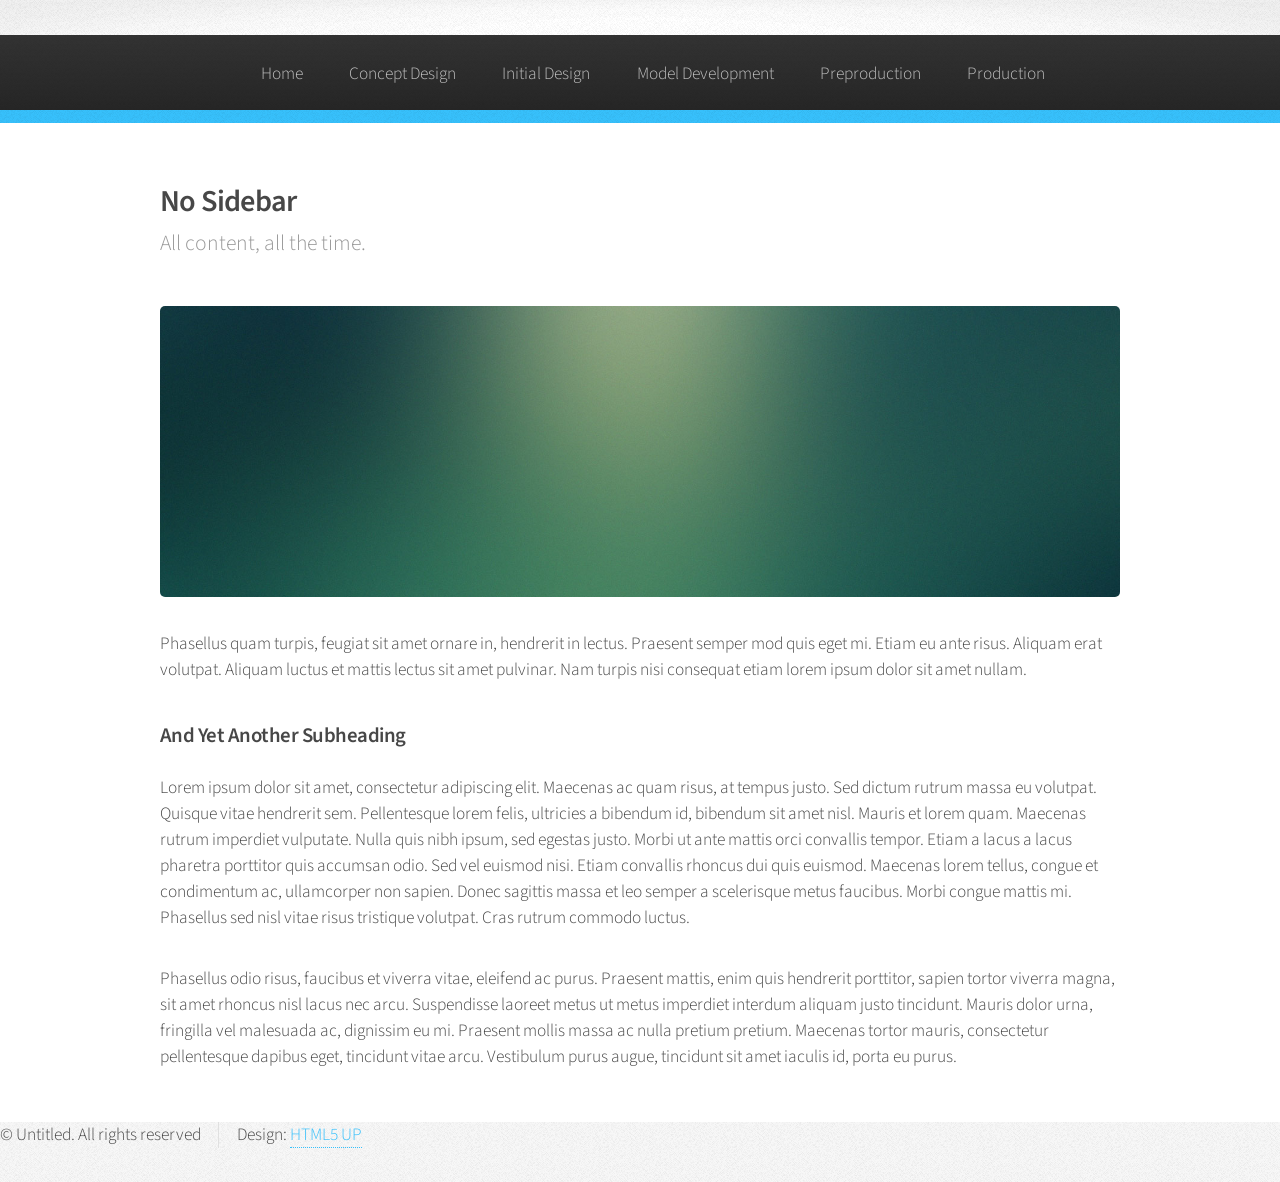
==== commit 260d68cc: "Update concept.html" ====
--- a/concept.html
+++ b/concept.html
@@ -21,6 +21,11 @@
 						<nav id="nav">
 							<ul>
 								<li><a href="index.html">Home</a></li>
+								<li><a href="concept.html">Concept Design</a></li>
+								<li><a href="initial-design.html">Initial Design</a></li>
+								<li><a href="development.html">Model Development</a></li>
+								<li><a href="preproduction.html">Preproduction</a></li>
+								<li><a href="production.html">Production</a></li>
 							</ul>
 						</nav>
 
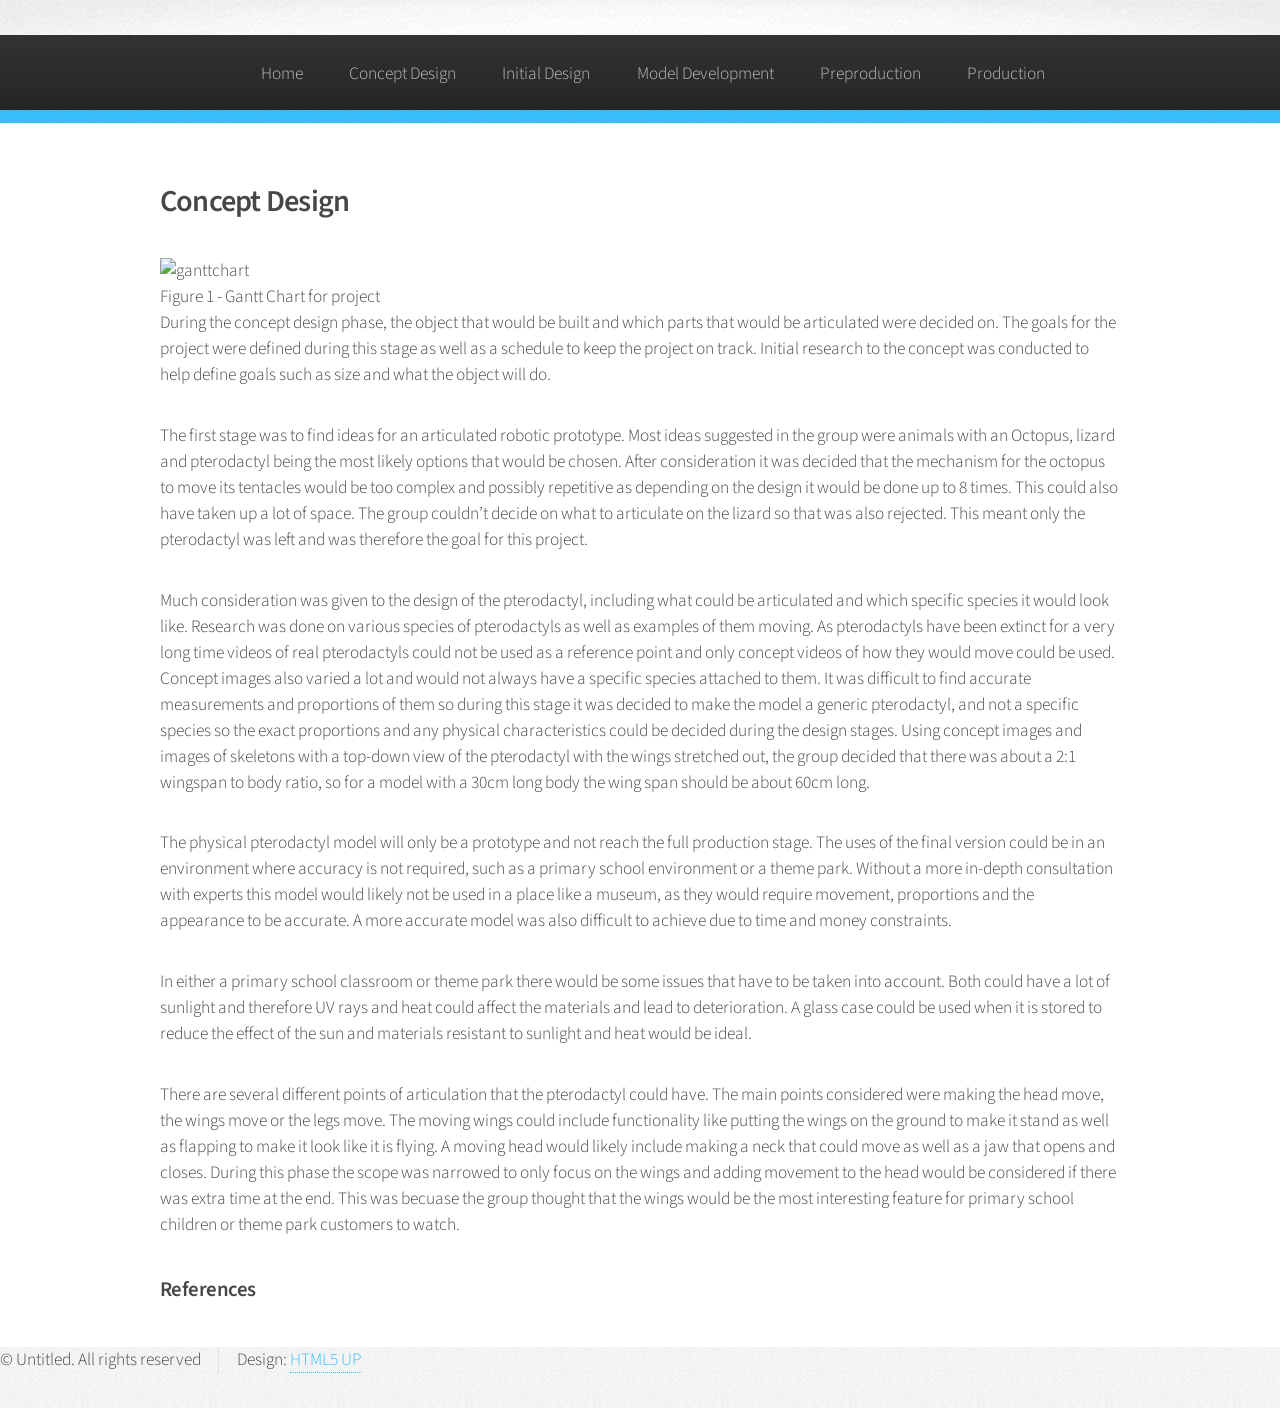
==== commit 670456cc: "Update concept.html" ====
--- a/concept.html
+++ b/concept.html
@@ -40,33 +40,29 @@
 
 								<article>
 									<header>
-										<h2>No Sidebar</h2>
-										<p>All content, all the time.</p>
+										<h2>Concept Design</h2>
+						
 									</header>
 
-									<span class="image featured"><img src="images/banner.jpg" alt="" /></span>
+									  <img src="images/ganttchart.jpg" alt="ganttchart" style="width:100%">
+  									<figcaption>Figure 1 - Gantt Chart for project</figcaption>
 
-									<p>Phasellus quam turpis, feugiat sit amet ornare in, hendrerit in lectus.
-									Praesent semper mod quis eget mi. Etiam eu ante risus. Aliquam erat volutpat.
-									Aliquam luctus et mattis lectus sit amet pulvinar. Nam turpis nisi
-									consequat etiam lorem ipsum dolor sit amet nullam.</p>
+									<p>During the concept design phase, the object that would be built and which parts that would be articulated were decided on. The goals for the project were defined during this stage as well as a schedule to keep the project on track. Initial research to the concept was conducted to help define goals such as size and what the object will do. </p>
 
-									<h3>And Yet Another Subheading</h3>
-									<p>Lorem ipsum dolor sit amet, consectetur adipiscing elit. Maecenas ac quam risus, at tempus
-									justo. Sed dictum rutrum massa eu volutpat. Quisque vitae hendrerit sem. Pellentesque lorem felis,
-									ultricies a bibendum id, bibendum sit amet nisl. Mauris et lorem quam. Maecenas rutrum imperdiet
-									vulputate. Nulla quis nibh ipsum, sed egestas justo. Morbi ut ante mattis orci convallis tempor.
-									Etiam a lacus a lacus pharetra porttitor quis accumsan odio. Sed vel euismod nisi. Etiam convallis
-									rhoncus dui quis euismod. Maecenas lorem tellus, congue et condimentum ac, ullamcorper non sapien.
-									Donec sagittis massa et leo semper a scelerisque metus faucibus. Morbi congue mattis mi.
-									Phasellus sed nisl vitae risus tristique volutpat. Cras rutrum commodo luctus.</p>
+									<p>The first stage was to find ideas for an articulated robotic prototype. Most ideas suggested in the group were animals with an Octopus, lizard and pterodactyl being the most likely options that would be chosen. After consideration it was decided that the mechanism for the octopus to move its tentacles would be too complex and possibly repetitive as depending on the design it would be done up to 8 times. This could also have taken up a lot of space. The group couldn’t decide on what to articulate on the lizard so that was also rejected. This meant only the pterodactyl was left and was therefore the goal for this project. </p>
 
-									<p>Phasellus odio risus, faucibus et viverra vitae, eleifend ac purus. Praesent mattis, enim
-									quis hendrerit porttitor, sapien tortor viverra magna, sit amet rhoncus nisl lacus nec arcu.
-									Suspendisse laoreet metus ut metus imperdiet interdum aliquam justo tincidunt. Mauris dolor urna,
-									fringilla vel malesuada ac, dignissim eu mi. Praesent mollis massa ac nulla pretium pretium.
-									Maecenas tortor mauris, consectetur pellentesque dapibus eget, tincidunt vitae arcu.
-									Vestibulum purus augue, tincidunt sit amet iaculis id, porta eu purus.</p>
+									<p>Much consideration was given to the design of the pterodactyl, including what could be articulated and which specific species it would look like. Research was done on various species of pterodactyls as well as examples of them moving. As pterodactyls have been extinct for a very long time videos of real pterodactyls could not be used as a reference point and only concept videos of how they would move could be used. Concept images also varied a lot and would not always have a specific species attached to them. It was difficult to find accurate measurements and proportions of them so during this stage it was decided to make the model a generic pterodactyl, and not a specific species so the exact proportions and any physical characteristics could be decided during the design stages. Using concept images and images of skeletons with a top-down view of the pterodactyl with the wings stretched out, the group decided that there was about a 2:1 wingspan to body ratio, so for a model with a 30cm long body the wing span should be about 60cm long. </p>
+
+									<p>The physical pterodactyl model will only be a prototype and not reach the full production stage. The uses of the final version could be in an environment where accuracy is not required, such as a primary school environment or a theme park. Without a more in-depth consultation with experts this model would likely not be used in a place like a museum, as they would require movement, proportions and the appearance to be accurate. A more accurate model was also difficult to achieve due to time and money constraints.  </p>
+
+									<p>In either a primary school classroom or theme park there would be some issues that have to be taken into account. Both could have a lot of sunlight and therefore UV rays and heat could affect the materials and lead to deterioration. A glass case could be used when it is stored to reduce the effect of the sun and materials resistant to sunlight and heat would be ideal. </p>
+									
+									<p>There are several different points of articulation that the pterodactyl could have. The main points considered were making the head move, the wings move or the legs move. The moving wings could include functionality like putting the wings on the ground to make it stand as well as flapping to make it look like it is flying. A moving head would likely include making a neck that could move as well as a jaw that opens and closes. During this phase the scope was narrowed to only focus on the wings and adding movement to the head would be considered if there was extra time at the end. This was becuase the group thought that the wings would be the most interesting feature for primary school children or theme park customers to watch. </p>
+									
+									
+									
+									<h3>References</h3>
+
 								</article>
 
 						</div>
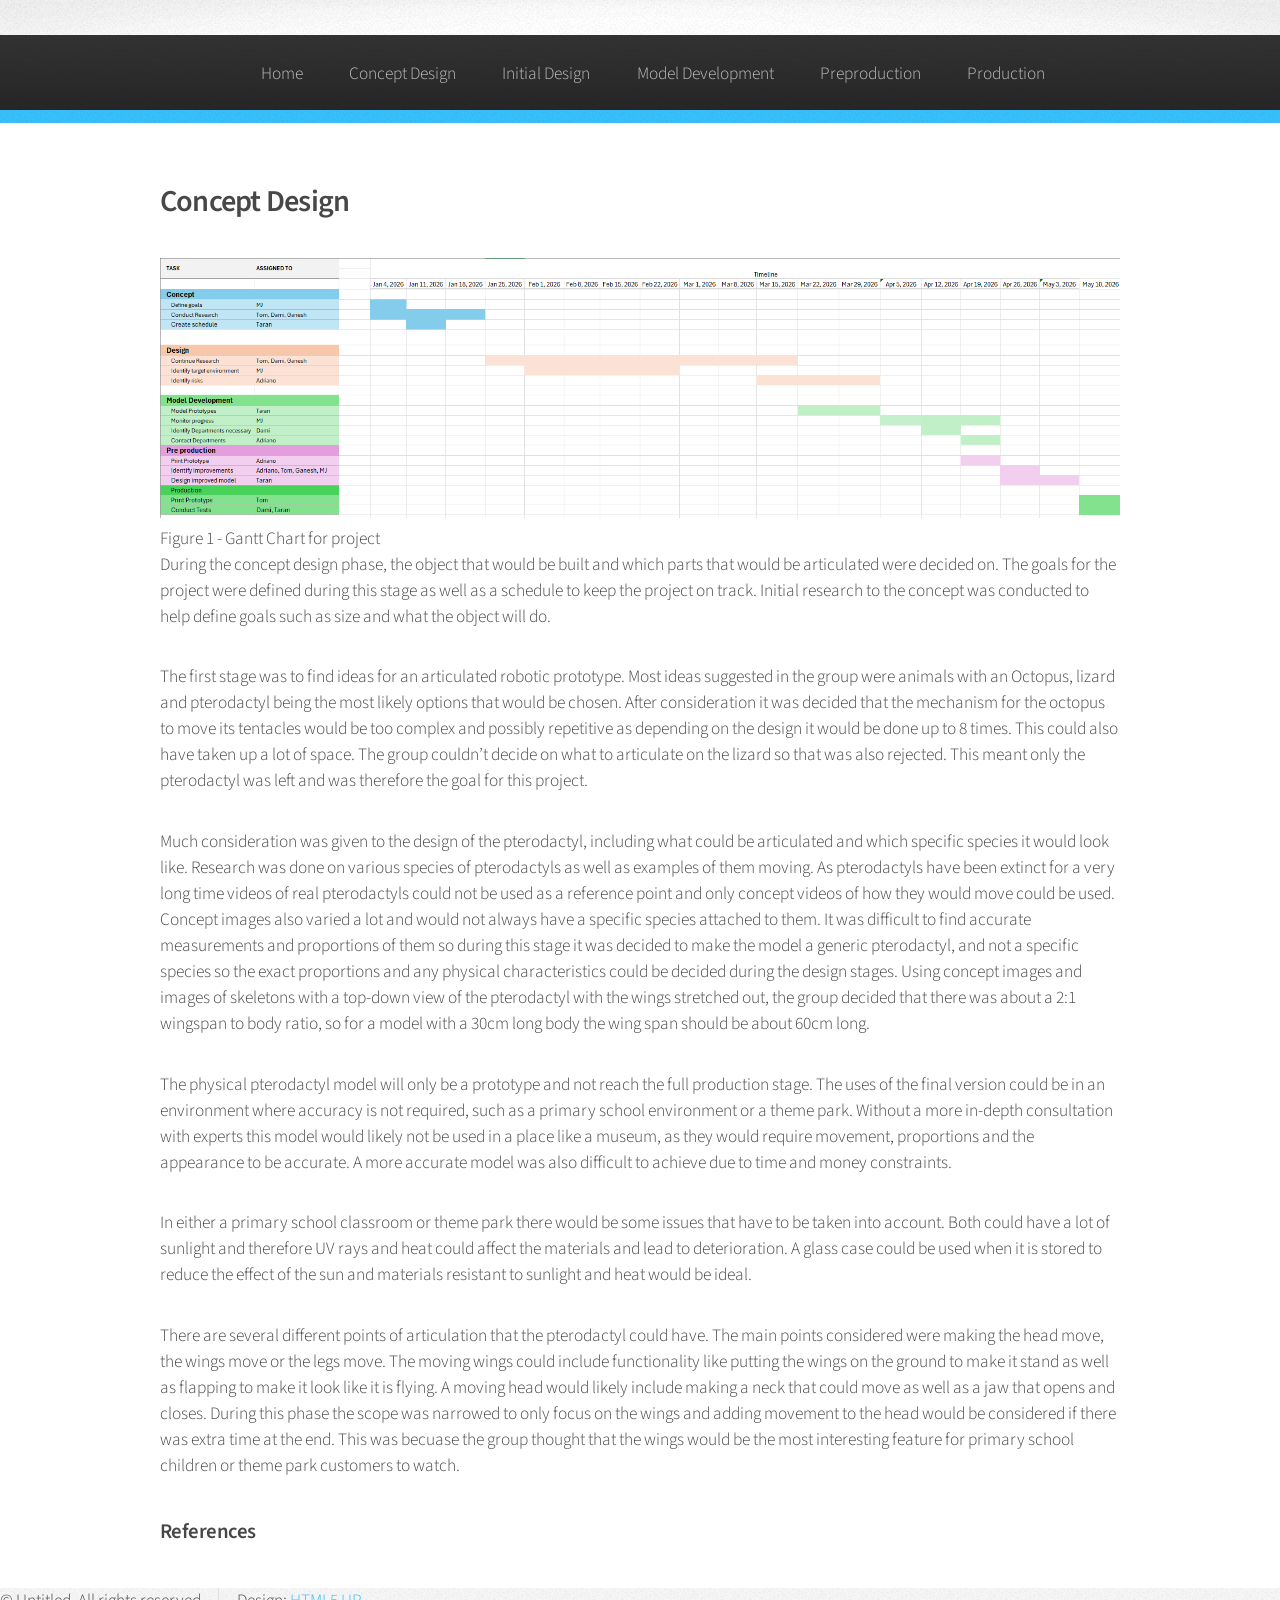
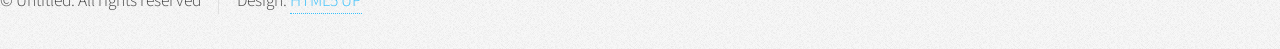
==== commit ff6aadf2: "Update concept.html" ====
--- a/concept.html
+++ b/concept.html
@@ -44,7 +44,7 @@
 						
 									</header>
 
-									  <img src="images/ganttchart.jpg" alt="ganttchart" style="width:100%">
+									  <img src="images/ganttchart.png" alt="ganttchart" style="width:100%">
   									<figcaption>Figure 1 - Gantt Chart for project</figcaption>
 
 									<p>During the concept design phase, the object that would be built and which parts that would be articulated were decided on. The goals for the project were defined during this stage as well as a schedule to keep the project on track. Initial research to the concept was conducted to help define goals such as size and what the object will do. </p>
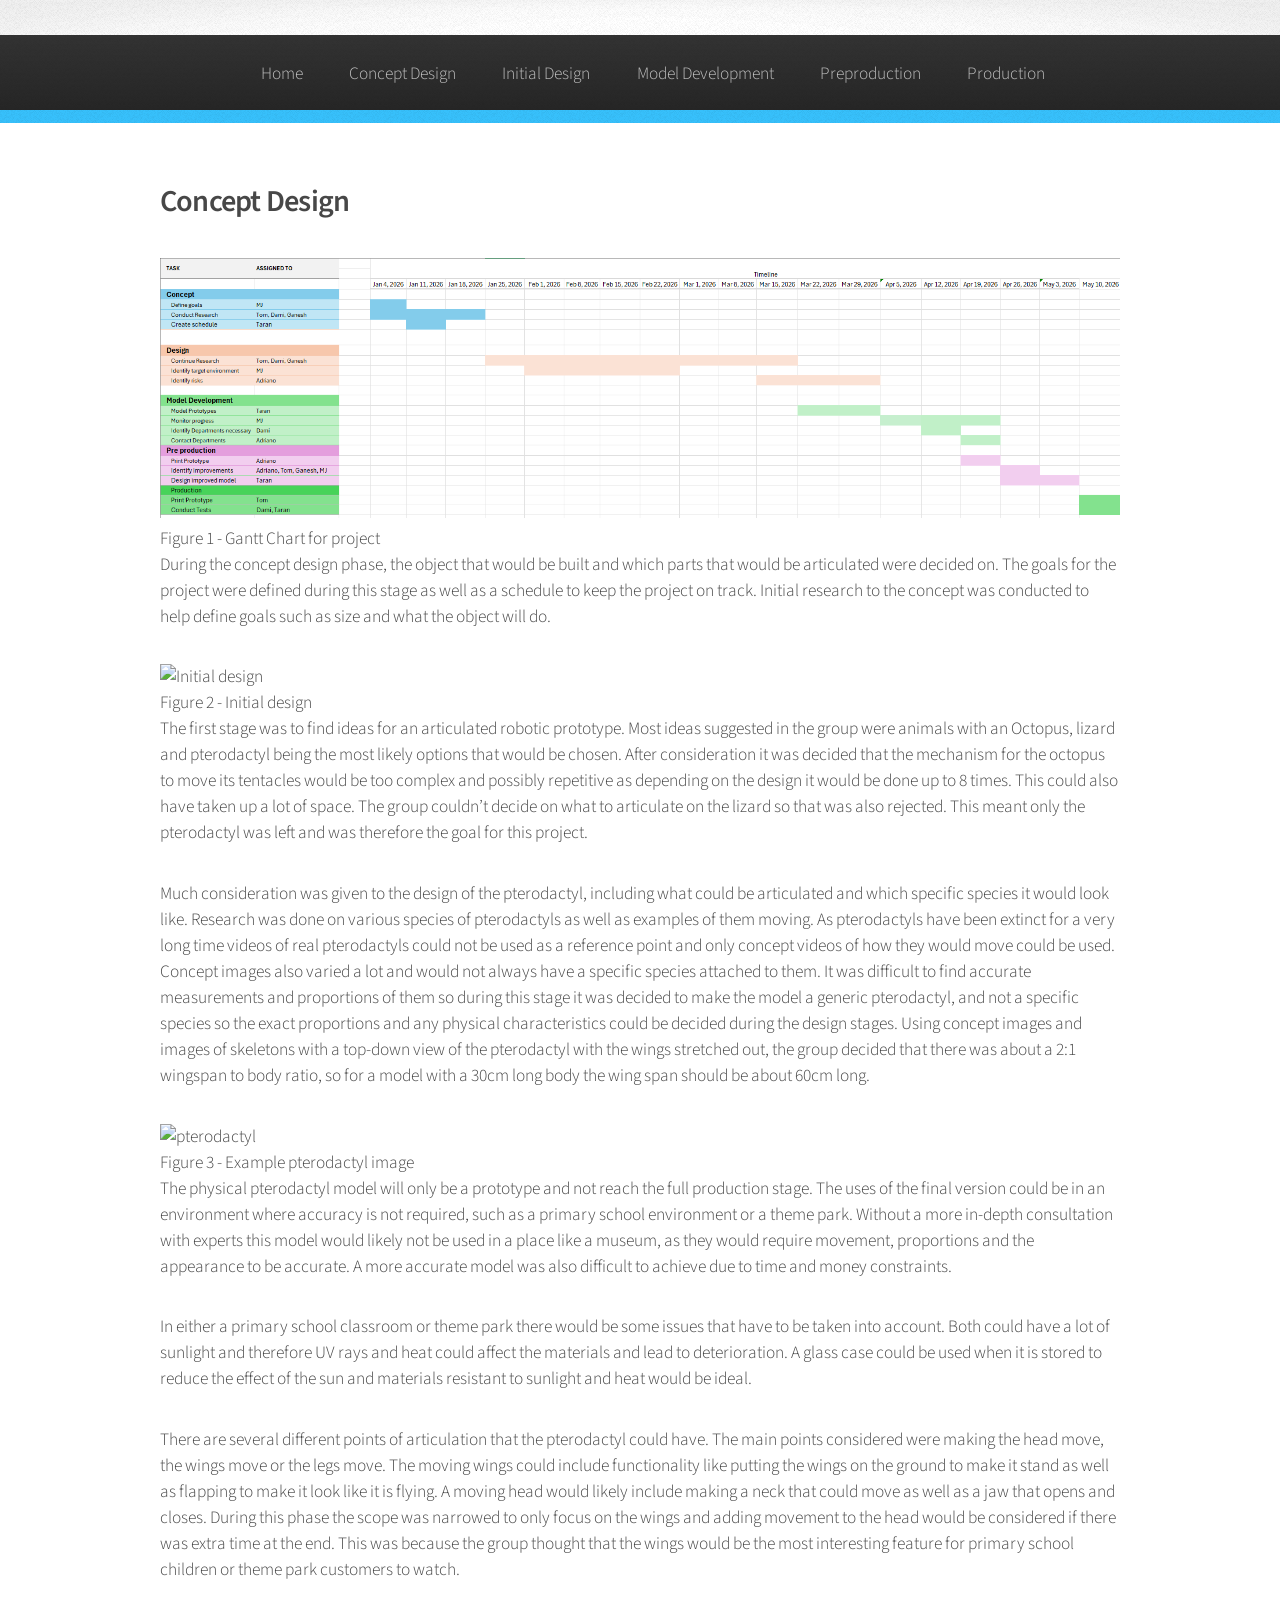
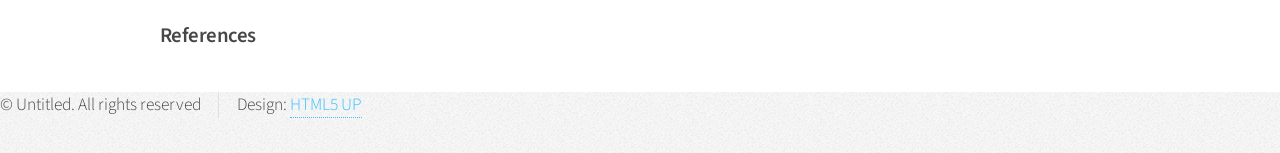
==== commit d6dcdfb8: "Update concept.html" ====
--- a/concept.html
+++ b/concept.html
@@ -48,16 +48,18 @@
   									<figcaption>Figure 1 - Gantt Chart for project</figcaption>
 
 									<p>During the concept design phase, the object that would be built and which parts that would be articulated were decided on. The goals for the project were defined during this stage as well as a schedule to keep the project on track. Initial research to the concept was conducted to help define goals such as size and what the object will do. </p>
-
+									<img src="images/prototype.png" alt="Initial design" style="width:50%">
+  									<figcaption>Figure 2 - Initial design</figcaption>
 									<p>The first stage was to find ideas for an articulated robotic prototype. Most ideas suggested in the group were animals with an Octopus, lizard and pterodactyl being the most likely options that would be chosen. After consideration it was decided that the mechanism for the octopus to move its tentacles would be too complex and possibly repetitive as depending on the design it would be done up to 8 times. This could also have taken up a lot of space. The group couldn’t decide on what to articulate on the lizard so that was also rejected. This meant only the pterodactyl was left and was therefore the goal for this project. </p>
 
 									<p>Much consideration was given to the design of the pterodactyl, including what could be articulated and which specific species it would look like. Research was done on various species of pterodactyls as well as examples of them moving. As pterodactyls have been extinct for a very long time videos of real pterodactyls could not be used as a reference point and only concept videos of how they would move could be used. Concept images also varied a lot and would not always have a specific species attached to them. It was difficult to find accurate measurements and proportions of them so during this stage it was decided to make the model a generic pterodactyl, and not a specific species so the exact proportions and any physical characteristics could be decided during the design stages. Using concept images and images of skeletons with a top-down view of the pterodactyl with the wings stretched out, the group decided that there was about a 2:1 wingspan to body ratio, so for a model with a 30cm long body the wing span should be about 60cm long. </p>
-
+									<img src="images/pterodactyls.webp" alt="pterodactyl" style="width:50%">
+  									<figcaption>Figure 3 - Example pterodactyl image</figcaption>
 									<p>The physical pterodactyl model will only be a prototype and not reach the full production stage. The uses of the final version could be in an environment where accuracy is not required, such as a primary school environment or a theme park. Without a more in-depth consultation with experts this model would likely not be used in a place like a museum, as they would require movement, proportions and the appearance to be accurate. A more accurate model was also difficult to achieve due to time and money constraints.  </p>
 
 									<p>In either a primary school classroom or theme park there would be some issues that have to be taken into account. Both could have a lot of sunlight and therefore UV rays and heat could affect the materials and lead to deterioration. A glass case could be used when it is stored to reduce the effect of the sun and materials resistant to sunlight and heat would be ideal. </p>
 									
-									<p>There are several different points of articulation that the pterodactyl could have. The main points considered were making the head move, the wings move or the legs move. The moving wings could include functionality like putting the wings on the ground to make it stand as well as flapping to make it look like it is flying. A moving head would likely include making a neck that could move as well as a jaw that opens and closes. During this phase the scope was narrowed to only focus on the wings and adding movement to the head would be considered if there was extra time at the end. This was becuase the group thought that the wings would be the most interesting feature for primary school children or theme park customers to watch. </p>
+									<p>There are several different points of articulation that the pterodactyl could have. The main points considered were making the head move, the wings move or the legs move. The moving wings could include functionality like putting the wings on the ground to make it stand as well as flapping to make it look like it is flying. A moving head would likely include making a neck that could move as well as a jaw that opens and closes. During this phase the scope was narrowed to only focus on the wings and adding movement to the head would be considered if there was extra time at the end. This was because the group thought that the wings would be the most interesting feature for primary school children or theme park customers to watch. </p>
 									
 									
 									
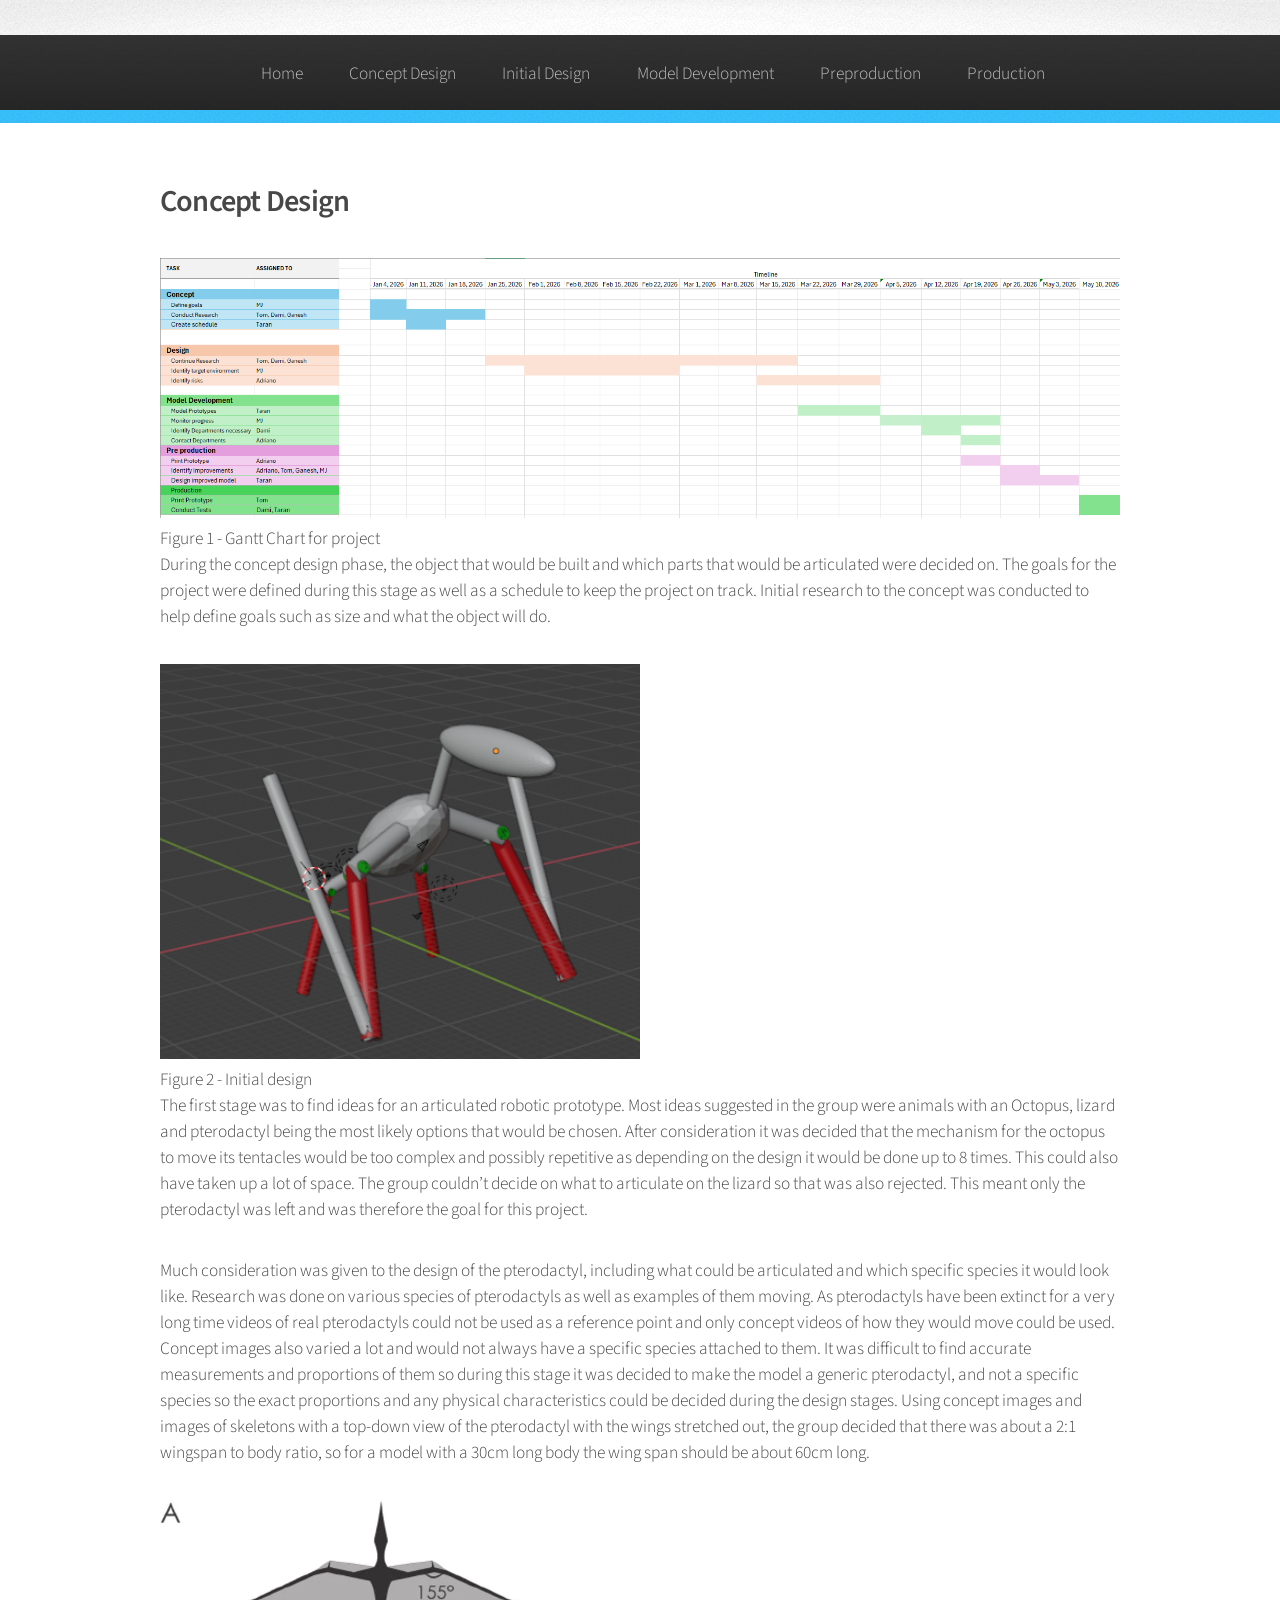
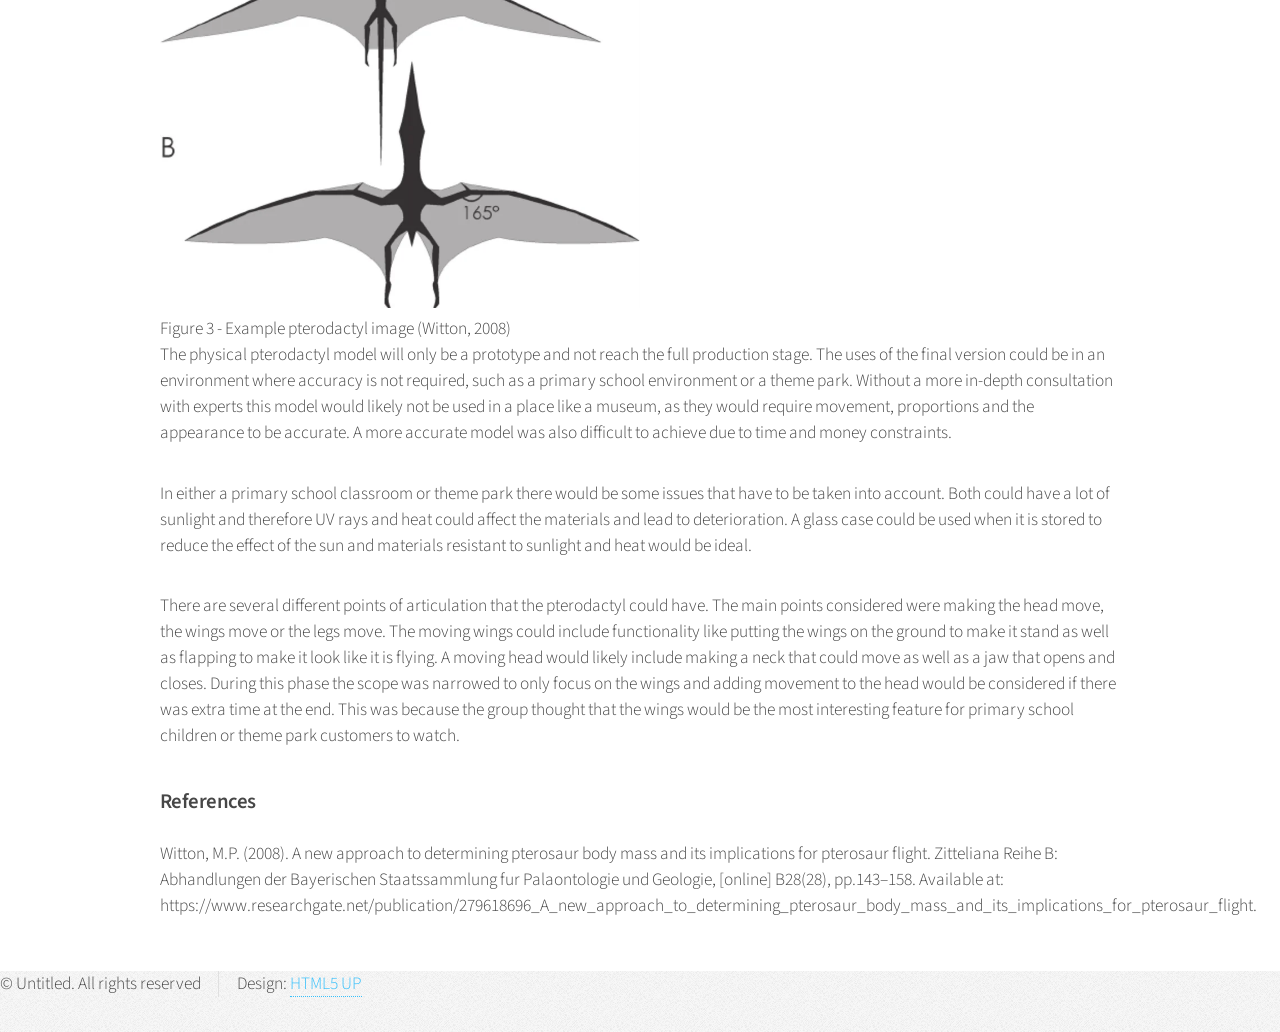
==== commit 16f212d9: "Update concept.html" ====
--- a/concept.html
+++ b/concept.html
@@ -54,7 +54,7 @@
 
 									<p>Much consideration was given to the design of the pterodactyl, including what could be articulated and which specific species it would look like. Research was done on various species of pterodactyls as well as examples of them moving. As pterodactyls have been extinct for a very long time videos of real pterodactyls could not be used as a reference point and only concept videos of how they would move could be used. Concept images also varied a lot and would not always have a specific species attached to them. It was difficult to find accurate measurements and proportions of them so during this stage it was decided to make the model a generic pterodactyl, and not a specific species so the exact proportions and any physical characteristics could be decided during the design stages. Using concept images and images of skeletons with a top-down view of the pterodactyl with the wings stretched out, the group decided that there was about a 2:1 wingspan to body ratio, so for a model with a 30cm long body the wing span should be about 60cm long. </p>
 									<img src="images/pterodactyls.webp" alt="pterodactyl" style="width:50%">
-  									<figcaption>Figure 3 - Example pterodactyl image</figcaption>
+  									<figcaption>Figure 3 - Example pterodactyl image (Witton, 2008)</figcaption>
 									<p>The physical pterodactyl model will only be a prototype and not reach the full production stage. The uses of the final version could be in an environment where accuracy is not required, such as a primary school environment or a theme park. Without a more in-depth consultation with experts this model would likely not be used in a place like a museum, as they would require movement, proportions and the appearance to be accurate. A more accurate model was also difficult to achieve due to time and money constraints.  </p>
 
 									<p>In either a primary school classroom or theme park there would be some issues that have to be taken into account. Both could have a lot of sunlight and therefore UV rays and heat could affect the materials and lead to deterioration. A glass case could be used when it is stored to reduce the effect of the sun and materials resistant to sunlight and heat would be ideal. </p>
@@ -64,7 +64,8 @@
 									
 									
 									<h3>References</h3>
-
+									<p>Witton, M.P. (2008). A new approach to determining pterosaur body mass and its implications for pterosaur flight. Zitteliana Reihe B: Abhandlungen der Bayerischen Staatssammlung fur Palaontologie und Geologie, [online] B28(28), pp.143–158. Available at: https://www.researchgate.net/publication/279618696_A_new_approach_to_determining_pterosaur_body_mass_and_its_implications_for_pterosaur_flight.
+</p>
 								</article>
 
 						</div>
